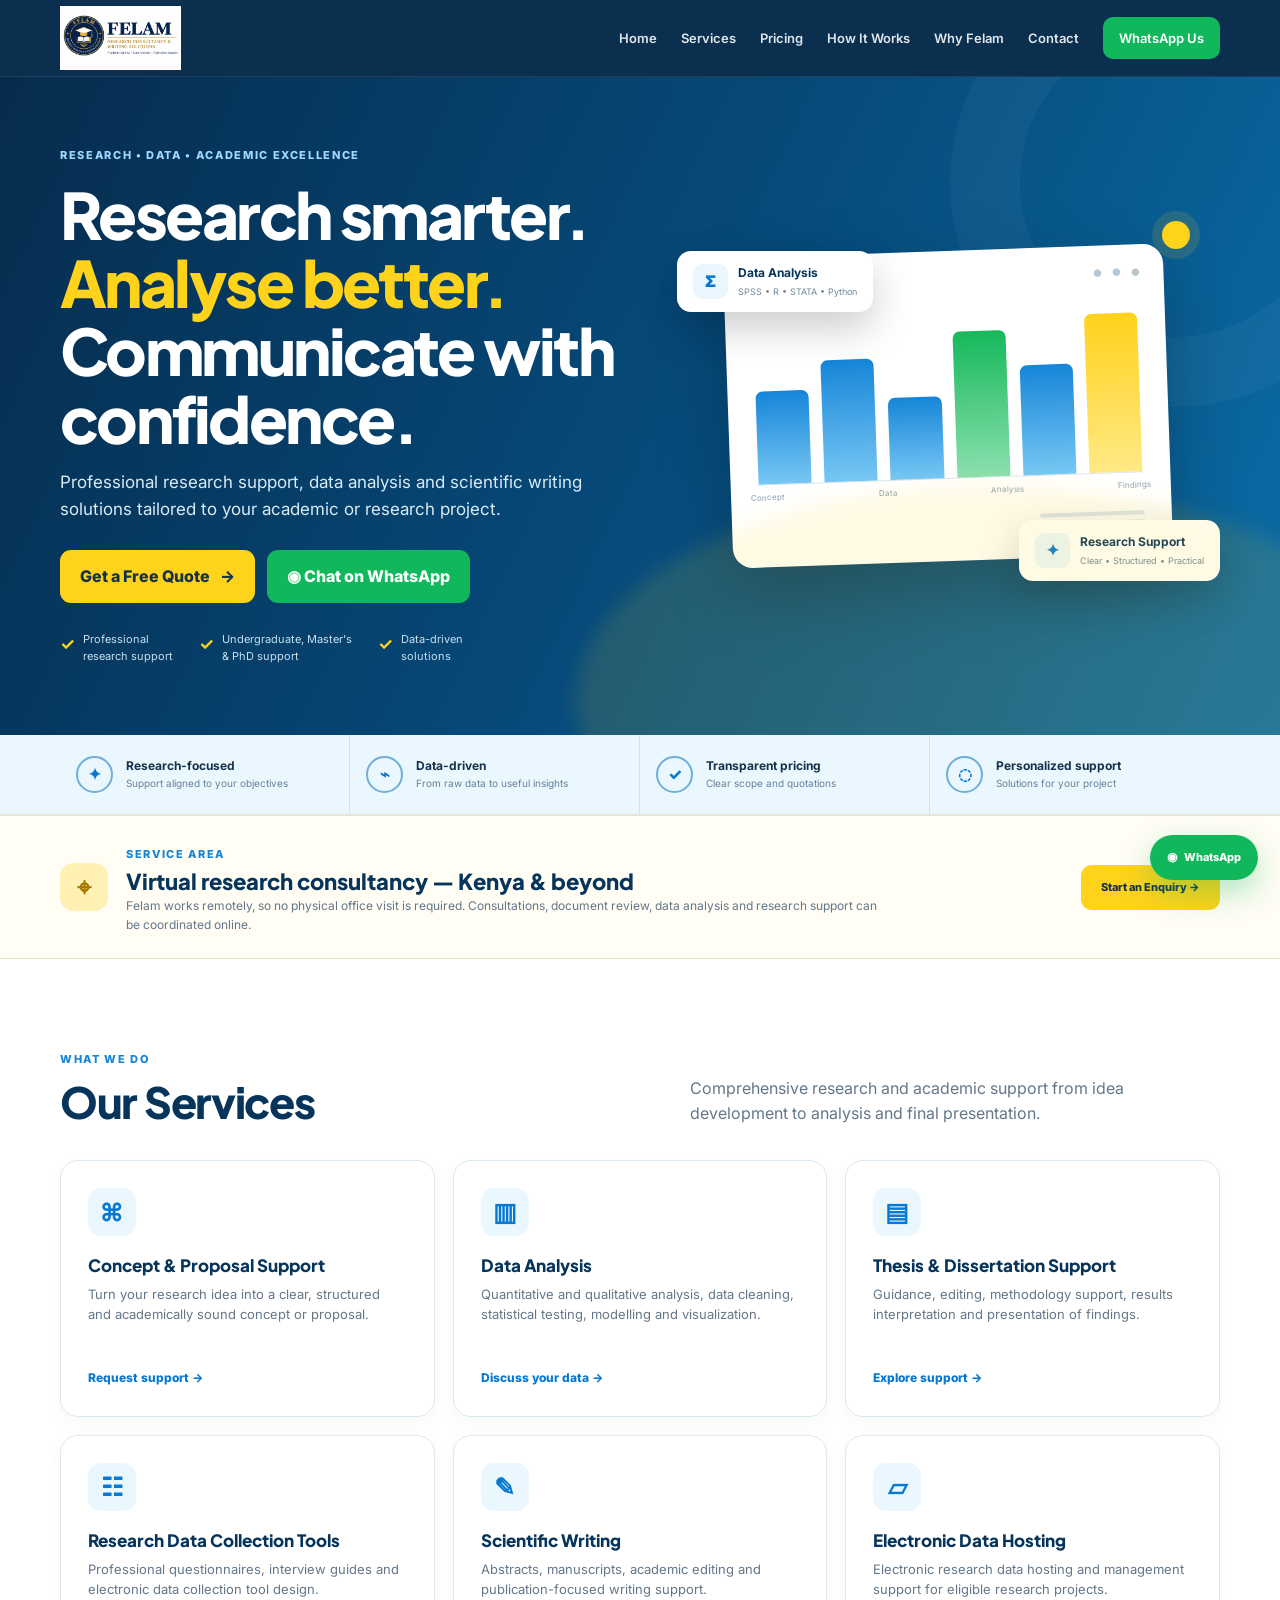
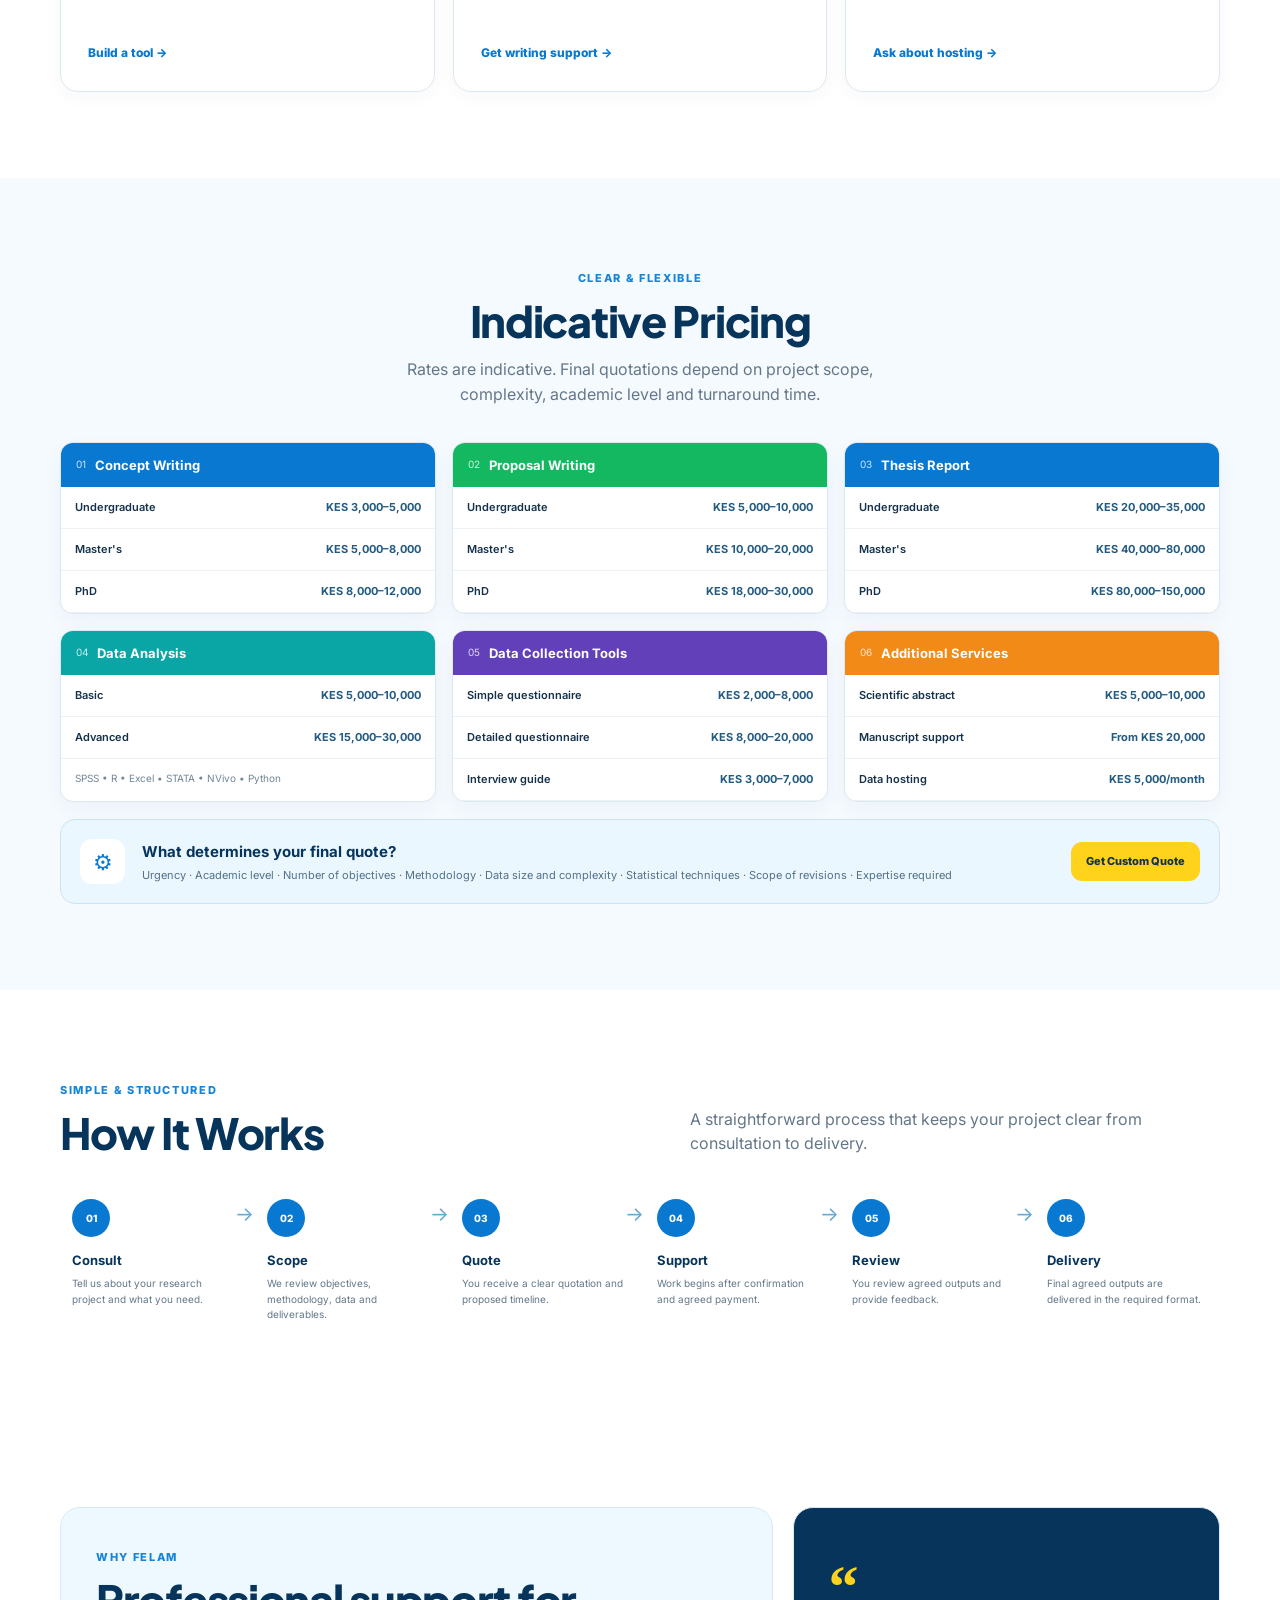
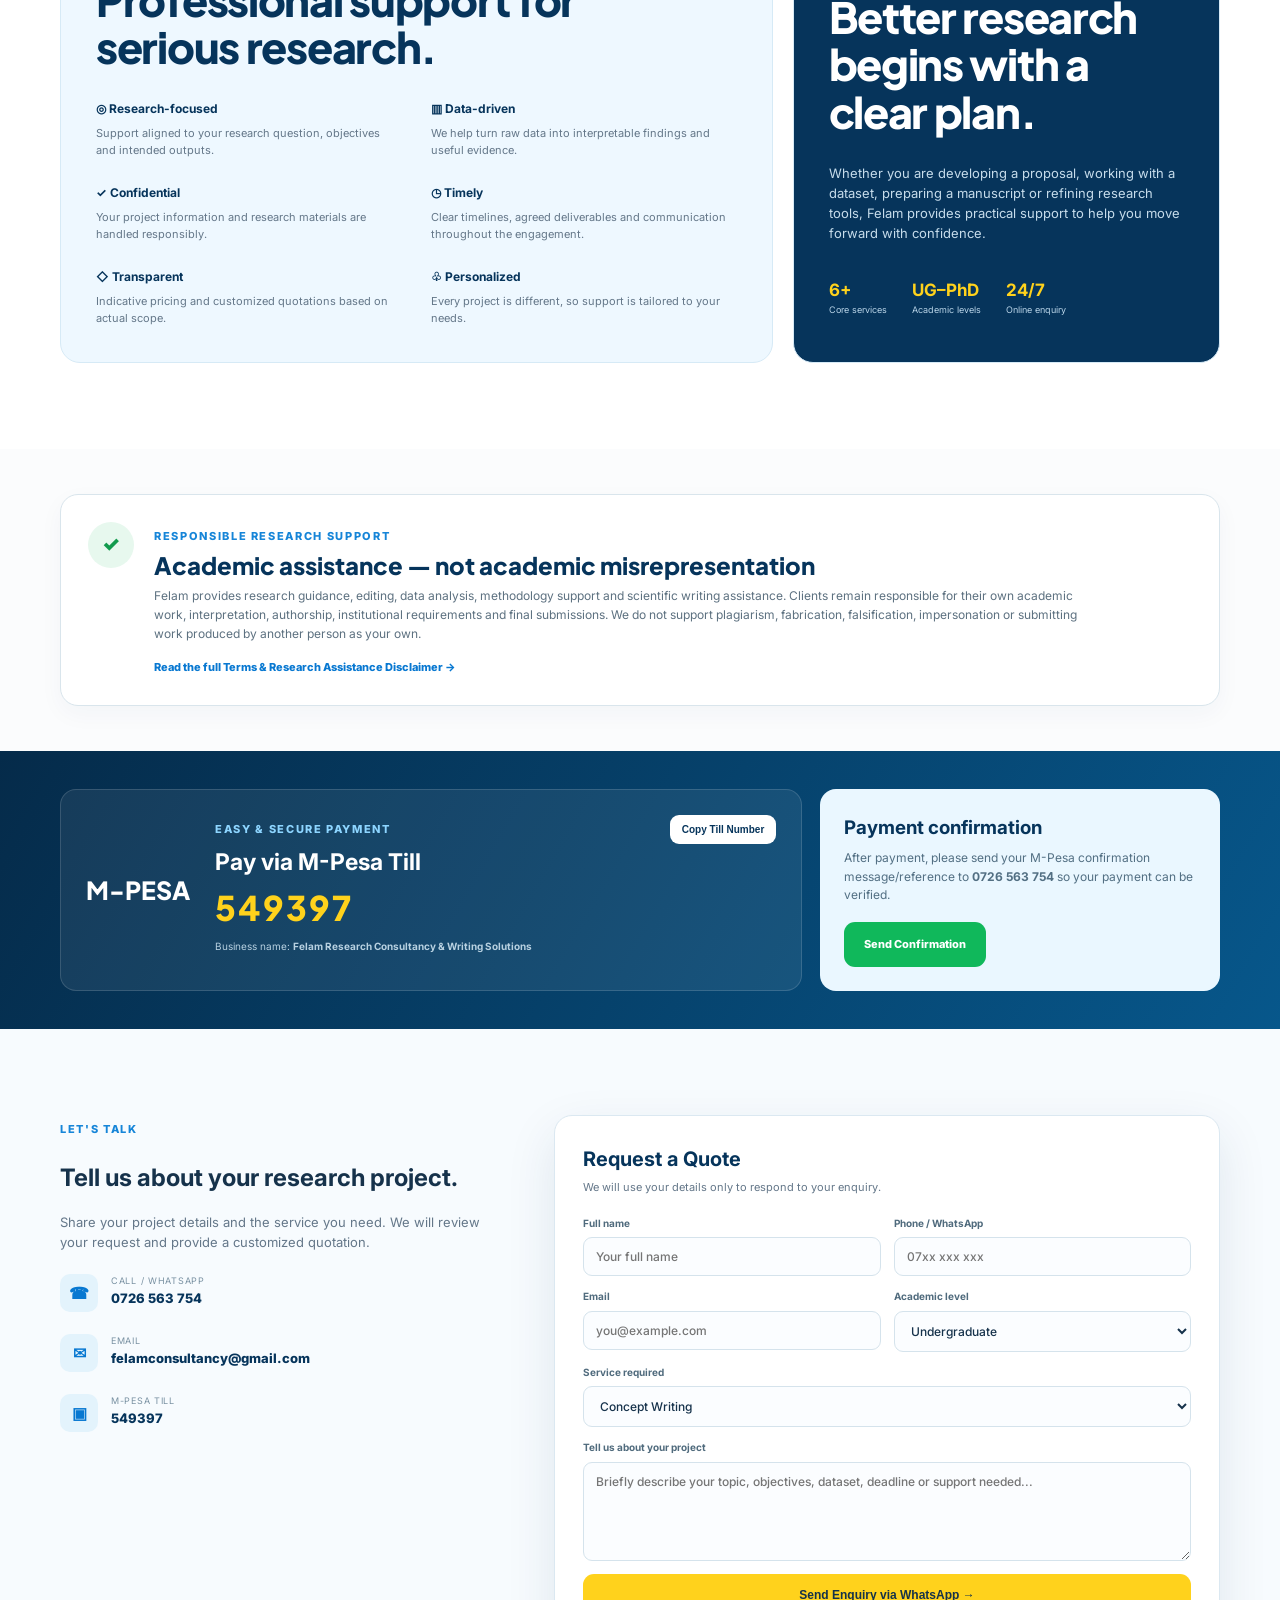
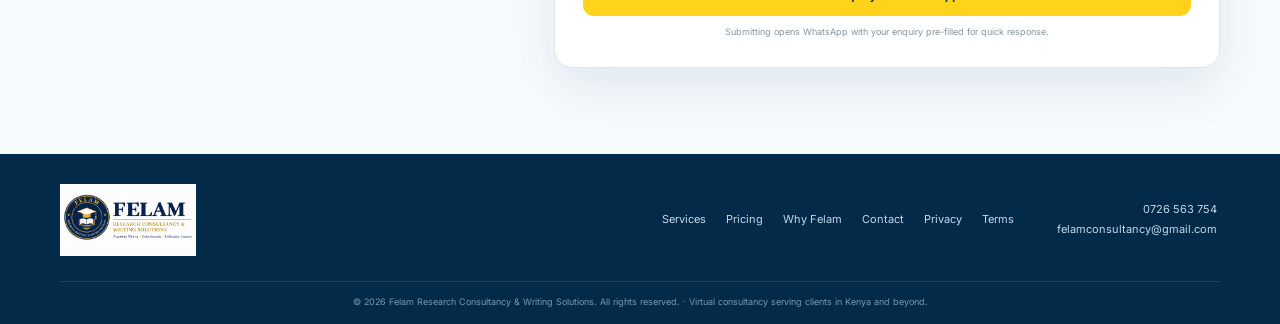
==== index.html @ 4f6d5403 "Add files via upload Initial Felam Research Consultancy website" ====
<!DOCTYPE html>
<html lang="en">
<head>
  <meta charset="UTF-8">
  <meta name="viewport" content="width=device-width, initial-scale=1.0">
  <meta name="robots" content="index, follow, max-image-preview:large">
  <meta name="author" content="Felam Research Consultancy & Writing Solutions">
  <meta name="keywords" content="research consultancy Kenya, data analysis Kenya, academic writing support, thesis support, proposal support, scientific writing, research data analysis, SPSS R STATA Python, questionnaire design">
  <meta name="googlebot" content="index, follow">
  <!-- Replace with the verification token from Google Search Console before launch. -->
  <meta name="google-site-verification" content="REPLACE_WITH_GOOGLE_SEARCH_CONSOLE_TOKEN">
  <meta property="og:type" content="website">
  <meta property="og:title" content="Felam Research Consultancy & Writing Solutions">
  <meta property="og:description" content="Research support, data analysis, scientific writing and research tool development. Virtual consultancy serving clients in Kenya and beyond.">
  <meta property="og:image" content="/social-share.jpg">
  <meta property="og:image:alt" content="Felam Research Consultancy & Writing Solutions logo">
  <meta property="og:site_name" content="Felam Research Consultancy & Writing Solutions">
  <meta name="twitter:card" content="summary_large_image">
  <meta name="twitter:title" content="Felam Research Consultancy & Writing Solutions">
  <meta name="twitter:description" content="Research support, data analysis and scientific writing solutions.">
  <meta name="twitter:image" content="/social-share.jpg">
  <!-- Replace YOUR-DOMAIN.example with the final website domain before launch. -->
  <link rel="canonical" href="https://YOUR-DOMAIN.example/">
  <link rel="icon" type="image/png" sizes="32x32" href="/favicon-32.png">
  <link rel="icon" type="image/png" sizes="64x64" href="/favicon-64.png">
  <link rel="apple-touch-icon" sizes="180x180" href="/apple-touch-icon.png">
  <meta name="description" content="Felam Research Consultancy & Writing Solutions — research support, data analysis, scientific writing and academic research services in Kenya.">
  <meta name="theme-color" content="#06345b">
  <title>Felam Research Consultancy | Research • Data • Academic Excellence</title>
  <link rel="preconnect" href="https://fonts.googleapis.com">
  <link rel="preconnect" href="https://fonts.gstatic.com" crossorigin>
  <link href="https://fonts.googleapis.com/css2?family=Inter:wght@400;500;600;700;800&family=Plus+Jakarta+Sans:wght@600;700;800&display=swap" rel="stylesheet">
  <link rel="stylesheet" href="styles.css">
  <script type="application/ld+json">
  {
    "@context": "https://schema.org",
    "@type": "Organization",
    "name": "Felam Research Consultancy & Writing Solutions",
    "description": "Research support, data analysis, scientific writing and research tool development.",
    "url": "https://YOUR-DOMAIN.example/",
    "logo": "https://YOUR-DOMAIN.example/Felam_Logo.png",
    "email": "felamconsultancy@gmail.com",
    "telephone": "+254726563754",
    "sameAs": []
  }
  </script>
</head>
<body>
  <header class="site-header" id="top">
    <div class="container nav-wrap">
      <a class="brand" href="#top" aria-label="Felam Research Consultancy home">
        <img class="brand-logo" src="Felam_Logo.png" alt="Felam Research Consultancy &amp; Writing Solutions" width="220" height="116">
      </a>

      <button class="menu-toggle" aria-label="Open navigation" aria-expanded="false">
        <span></span><span></span><span></span>
      </button>

      <nav class="main-nav" aria-label="Main navigation">
        <a href="#home">Home</a>
        <a href="#services">Services</a>
        <a href="#pricing">Pricing</a>
        <a href="#process">How It Works</a>
        <a href="#about">Why Felam</a>
        <a href="#contact">Contact</a>
        <a class="nav-cta" href="https://wa.me/254726563754?text=Hello%20Felam%2C%20I%27d%20like%20to%20discuss%20a%20research%20project." target="_blank" rel="noopener">WhatsApp Us</a>
      </nav>
    </div>
  </header>

  <main>
    <section class="hero" id="home">
      <div class="hero-glow"></div>
      <div class="container hero-grid">
        <div class="hero-copy">
          <div class="eyebrow">RESEARCH • DATA • ACADEMIC EXCELLENCE</div>
          <h1>Research smarter.<br><span>Analyse better.</span><br>Communicate with confidence.</h1>
          <p>Professional research support, data analysis and scientific writing solutions tailored to your academic or research project.</p>
          <div class="hero-actions">
            <a class="btn btn-primary" href="#contact">Get a Free Quote <span>→</span></a>
            <a class="btn btn-whatsapp" href="https://wa.me/254726563754?text=Hello%20Felam%2C%20I%27d%20like%20a%20free%20research%20consultation." target="_blank" rel="noopener">◉ Chat on WhatsApp</a>
          </div>
          <div class="hero-trust">
            <div><b>✓</b><span>Professional<br>research support</span></div>
            <div><b>✓</b><span>Undergraduate, Master's<br>&amp; PhD support</span></div>
            <div><b>✓</b><span>Data-driven<br>solutions</span></div>
          </div>
        </div>

        <div class="hero-visual" aria-label="Research and data illustration">
          <div class="visual-card main-card">
            <div class="board-top"><span>RESEARCH INSIGHTS</span><i>● ● ●</i></div>
            <div class="chart">
              <div class="bar b1"></div><div class="bar b2"></div><div class="bar b3"></div><div class="bar b4"></div><div class="bar b5"></div><div class="bar b6"></div>
            </div>
            <div class="chart-labels"><span>Concept</span><span>Data</span><span>Analysis</span><span>Findings</span></div>
            <div class="paper-lines"><i></i><i></i><i></i></div>
          </div>
          <div class="floating-card data-card"><span class="mini-icon">Σ</span><div><b>Data Analysis</b><small>SPSS • R • STATA • Python</small></div></div>
          <div class="floating-card thesis-card"><span class="mini-icon">✦</span><div><b>Research Support</b><small>Clear • Structured • Practical</small></div></div>
          <div class="accent-dot"></div>
        </div>
      </div>
    </section>

    <section class="quick-strip">
      <div class="container quick-grid">
        <div><span class="q-icon">✦</span><p><b>Research-focused</b><small>Support aligned to your objectives</small></p></div>
        <div><span class="q-icon">⌁</span><p><b>Data-driven</b><small>From raw data to useful insights</small></p></div>
        <div><span class="q-icon">✓</span><p><b>Transparent pricing</b><small>Clear scope and quotations</small></p></div>
        <div><span class="q-icon">◌</span><p><b>Personalized support</b><small>Solutions for your project</small></p></div>
      </div>
    </section>

    <section class="virtual-strip" aria-label="Service area">
      <div class="container virtual-grid">
        <div class="virtual-icon">⌖</div>
        <div><span class="section-kicker">SERVICE AREA</span><h2>Virtual research consultancy — Kenya &amp; beyond</h2><p>Felam works remotely, so no physical office visit is required. Consultations, document review, data analysis and research support can be coordinated online.</p></div>
        <a class="btn btn-primary" href="#contact">Start an Enquiry →</a>
      </div>
    </section>

    <section class="section" id="services">
      <div class="container">
        <div class="section-heading">
          <div>
            <span class="section-kicker">WHAT WE DO</span>
            <h2>Our Services</h2>
          </div>
          <p>Comprehensive research and academic support from idea development to analysis and final presentation.</p>
        </div>

        <div class="services-grid">
          <article class="service-card"><div class="service-icon">⌘</div><h3>Concept &amp; Proposal Support</h3><p>Turn your research idea into a clear, structured and academically sound concept or proposal.</p><a href="#contact">Request support →</a></article>
          <article class="service-card"><div class="service-icon">▥</div><h3>Data Analysis</h3><p>Quantitative and qualitative analysis, data cleaning, statistical testing, modelling and visualization.</p><a href="#contact">Discuss your data →</a></article>
          <article class="service-card"><div class="service-icon">▤</div><h3>Thesis &amp; Dissertation Support</h3><p>Guidance, editing, methodology support, results interpretation and presentation of findings.</p><a href="#contact">Explore support →</a></article>
          <article class="service-card"><div class="service-icon">☷</div><h3>Research Data Collection Tools</h3><p>Professional questionnaires, interview guides and electronic data collection tool design.</p><a href="#contact">Build a tool →</a></article>
          <article class="service-card"><div class="service-icon">✎</div><h3>Scientific Writing</h3><p>Abstracts, manuscripts, academic editing and publication-focused writing support.</p><a href="#contact">Get writing support →</a></article>
          <article class="service-card"><div class="service-icon">▱</div><h3>Electronic Data Hosting</h3><p>Electronic research data hosting and management support for eligible research projects.</p><a href="#contact">Ask about hosting →</a></article>
        </div>
      </div>
    </section>

    <section class="section pricing-section" id="pricing">
      <div class="container">
        <div class="section-heading centered">
          <div><span class="section-kicker">CLEAR &amp; FLEXIBLE</span><h2>Indicative Pricing</h2></div>
          <p>Rates are indicative. Final quotations depend on project scope, complexity, academic level and turnaround time.</p>
        </div>

        <div class="pricing-grid">
          <div class="price-card"><div class="price-head blue"><span>01</span><h3>Concept Writing</h3></div><div class="price-row"><b>Undergraduate</b><span>KES 3,000–5,000</span></div><div class="price-row"><b>Master's</b><span>KES 5,000–8,000</span></div><div class="price-row"><b>PhD</b><span>KES 8,000–12,000</span></div></div>
          <div class="price-card"><div class="price-head green"><span>02</span><h3>Proposal Writing</h3></div><div class="price-row"><b>Undergraduate</b><span>KES 5,000–10,000</span></div><div class="price-row"><b>Master's</b><span>KES 10,000–20,000</span></div><div class="price-row"><b>PhD</b><span>KES 18,000–30,000</span></div></div>
          <div class="price-card"><div class="price-head blue"><span>03</span><h3>Thesis Report</h3></div><div class="price-row"><b>Undergraduate</b><span>KES 20,000–35,000</span></div><div class="price-row"><b>Master's</b><span>KES 40,000–80,000</span></div><div class="price-row"><b>PhD</b><span>KES 80,000–150,000</span></div></div>
          <div class="price-card"><div class="price-head teal"><span>04</span><h3>Data Analysis</h3></div><div class="price-row"><b>Basic</b><span>KES 5,000–10,000</span></div><div class="price-row"><b>Advanced</b><span>KES 15,000–30,000</span></div><div class="price-note">SPSS • R • Excel • STATA • NVivo • Python</div></div>
          <div class="price-card"><div class="price-head purple"><span>05</span><h3>Data Collection Tools</h3></div><div class="price-row"><b>Simple questionnaire</b><span>KES 2,000–8,000</span></div><div class="price-row"><b>Detailed questionnaire</b><span>KES 8,000–20,000</span></div><div class="price-row"><b>Interview guide</b><span>KES 3,000–7,000</span></div></div>
          <div class="price-card"><div class="price-head orange"><span>06</span><h3>Additional Services</h3></div><div class="price-row"><b>Scientific abstract</b><span>KES 5,000–10,000</span></div><div class="price-row"><b>Manuscript support</b><span>From KES 20,000</span></div><div class="price-row"><b>Data hosting</b><span>KES 5,000/month</span></div></div>
        </div>

        <div class="pricing-factors">
          <div class="factor-icon">⚙</div>
          <div><h3>What determines your final quote?</h3><p>Urgency · Academic level · Number of objectives · Methodology · Data size and complexity · Statistical techniques · Scope of revisions · Expertise required</p></div>
          <a class="btn btn-primary" href="#contact">Get Custom Quote</a>
        </div>
      </div>
    </section>

    <section class="section process-section" id="process">
      <div class="container">
        <div class="section-heading">
          <div><span class="section-kicker">SIMPLE &amp; STRUCTURED</span><h2>How It Works</h2></div>
          <p>A straightforward process that keeps your project clear from consultation to delivery.</p>
        </div>
        <div class="process-grid">
          <div class="step"><span>01</span><h3>Consult</h3><p>Tell us about your research project and what you need.</p></div>
          <div class="step"><span>02</span><h3>Scope</h3><p>We review objectives, methodology, data and deliverables.</p></div>
          <div class="step"><span>03</span><h3>Quote</h3><p>You receive a clear quotation and proposed timeline.</p></div>
          <div class="step"><span>04</span><h3>Support</h3><p>Work begins after confirmation and agreed payment.</p></div>
          <div class="step"><span>05</span><h3>Review</h3><p>You review agreed outputs and provide feedback.</p></div>
          <div class="step"><span>06</span><h3>Delivery</h3><p>Final agreed outputs are delivered in the required format.</p></div>
        </div>
      </div>
    </section>

    <section class="section about-section" id="about">
      <div class="container about-grid">
        <div class="why-box">
          <span class="section-kicker">WHY FELAM</span>
          <h2>Professional support for serious research.</h2>
          <div class="why-list">
            <div><b>◎ Research-focused</b><p>Support aligned to your research question, objectives and intended outputs.</p></div>
            <div><b>▥ Data-driven</b><p>We help turn raw data into interpretable findings and useful evidence.</p></div>
            <div><b>✓ Confidential</b><p>Your project information and research materials are handled responsibly.</p></div>
            <div><b>◷ Timely</b><p>Clear timelines, agreed deliverables and communication throughout the engagement.</p></div>
            <div><b>◇ Transparent</b><p>Indicative pricing and customized quotations based on actual scope.</p></div>
            <div><b>♧ Personalized</b><p>Every project is different, so support is tailored to your needs.</p></div>
          </div>
        </div>
        <div class="quote-box">
          <span class="quote-mark">“</span>
          <h2>Better research begins with a clear plan.</h2>
          <p>Whether you are developing a proposal, working with a dataset, preparing a manuscript or refining research tools, Felam provides practical support to help you move forward with confidence.</p>
          <div class="mini-stats"><div><strong>6+</strong><small>Core services</small></div><div><strong>UG–PhD</strong><small>Academic levels</small></div><div><strong>24/7</strong><small>Online enquiry</small></div></div>
        </div>
      </div>
    </section>

    <section class="section integrity-section" id="responsible-research">
      <div class="container integrity-box">
        <div class="integrity-icon">✓</div>
        <div>
          <span class="section-kicker">RESPONSIBLE RESEARCH SUPPORT</span>
          <h2>Academic assistance — not academic misrepresentation</h2>
          <p>Felam provides research guidance, editing, data analysis, methodology support and scientific writing assistance. Clients remain responsible for their own academic work, interpretation, authorship, institutional requirements and final submissions. We do not support plagiarism, fabrication, falsification, impersonation or submitting work produced by another person as your own.</p>
          <a href="terms.html">Read the full Terms &amp; Research Assistance Disclaimer →</a>
        </div>
      </div>
    </section>

    <section class="payment-section">
      <div class="container payment-grid">
        <div class="payment-main">
          <div class="mpesa-logo">M-PESA</div>
          <div><span class="section-kicker light">EASY &amp; SECURE PAYMENT</span><h2>Pay via M-Pesa Till</h2><div class="till-number" id="tillNumber">549397</div><p>Business name: <b>Felam Research Consultancy &amp; Writing Solutions</b></p></div>
          <button class="copy-btn" id="copyTill" type="button">Copy Till Number</button>
        </div>
        <div class="payment-note"><h3>Payment confirmation</h3><p>After payment, please send your M-Pesa confirmation message/reference to <b>0726 563 754</b> so your payment can be verified.</p><a class="btn btn-whatsapp" href="https://wa.me/254726563754?text=Hello%20Felam%2C%20I%20have%20made%20an%20M-Pesa%20payment.">Send Confirmation</a></div>
      </div>
    </section>

    <section class="section contact-section" id="contact">
      <div class="container contact-grid">
        <div class="contact-copy">
          <span class="section-kicker">LET'S TALK</span>
          <h2>Tell us about your research project.</h2>
          <p>Share your project details and the service you need. We will review your request and provide a customized quotation.</p>
          <div class="contact-detail"><span>☎</span><div><small>Call / WhatsApp</small><a href="tel:+254726563754">0726 563 754</a></div></div>
          <div class="contact-detail"><span>✉</span><div><small>Email</small><a href="mailto:felamconsultancy@gmail.com">felamconsultancy@gmail.com</a></div></div>
          <div class="contact-detail"><span>▣</span><div><small>M-Pesa Till</small><b>549397</b></div></div>
        </div>

        <form class="enquiry-form" id="enquiryForm">
          <h3>Request a Quote</h3>
          <p>We will use your details only to respond to your enquiry.</p>
          <div class="form-row"><label>Full name<input name="name" required placeholder="Your full name"></label><label>Phone / WhatsApp<input name="phone" required placeholder="07xx xxx xxx"></label></div>
          <div class="form-row"><label>Email<input type="email" name="email" placeholder="you@example.com"></label><label>Academic level<select name="level"><option>Undergraduate</option><option>Master's</option><option>PhD</option><option>Researcher / Professional</option></select></label></div>
          <label>Service required<select name="service"><option>Concept Writing</option><option>Proposal Support</option><option>Thesis / Dissertation Support</option><option>Data Analysis</option><option>Data Collection Tool</option><option>Scientific Abstract</option><option>Manuscript Support</option><option>Electronic Data Hosting</option><option>Other</option></select></label>
          <label>Tell us about your project<textarea name="message" required rows="5" placeholder="Briefly describe your topic, objectives, dataset, deadline or support needed..."></textarea></label>
          <button class="btn btn-primary full" type="submit">Send Enquiry via WhatsApp →</button>
          <small class="form-note">Submitting opens WhatsApp with your enquiry pre-filled for quick response.</small>
        </form>
      </div>
    </section>
  </main>

  <footer class="footer">
    <div class="container footer-grid">
      <div class="brand footer-brand"><img class="footer-logo" src="Felam_Logo.png" alt="Felam Research Consultancy &amp; Writing Solutions" width="220" height="116"></div>
      <div class="footer-links"><a href="#services">Services</a><a href="#pricing">Pricing</a><a href="#about">Why Felam</a><a href="#contact">Contact</a><a href="privacy.html">Privacy</a><a href="terms.html">Terms</a></div>
      <div class="footer-contact"><a href="tel:+254726563754">0726 563 754</a><a href="mailto:felamconsultancy@gmail.com">felamconsultancy@gmail.com</a></div>
    </div>
    <div class="container copyright">© <span id="year"></span> Felam Research Consultancy &amp; Writing Solutions. All rights reserved. · Virtual consultancy serving clients in Kenya and beyond.</div>
  </footer>

  <a class="floating-whatsapp" href="https://wa.me/254726563754?text=Hello%20Felam%2C%20I%27d%20like%20to%20make%20an%20enquiry." target="_blank" rel="noopener" aria-label="Chat with Felam on WhatsApp">◉<span>WhatsApp</span></a>
  <script src="script.js"></script>
  <script src="analytics.js"></script>
</body>
</html>
---- styles.css ----
:root{
  --navy:#06345b;--navy2:#082b4a;--blue:#0878d1;--sky:#eaf7ff;--yellow:#ffd21c;--green:#10b85b;
  --teal:#0aa6a6;--purple:#6240b9;--orange:#f28a18;--text:#16324b;--muted:#647789;--line:#dbe8f1;--white:#fff;
  --shadow:0 18px 50px rgba(6,52,91,.10);--radius:18px
}
*{box-sizing:border-box}html{scroll-behavior:smooth}body{margin:0;font-family:Inter,Arial,sans-serif;color:var(--text);background:#fff;line-height:1.55}a{text-decoration:none;color:inherit}.container{width:min(1160px,92%);margin:auto}
.site-header{position:sticky;top:0;z-index:100;background:rgba(4,42,74,.97);backdrop-filter:blur(12px);color:#fff;border-bottom:1px solid rgba(255,255,255,.08)}
.nav-wrap{min-height:76px;display:flex;align-items:center;justify-content:space-between;gap:25px}.brand{display:flex;align-items:center;gap:10px}.brand-mark{width:42px;height:42px;display:grid;place-items:center;color:var(--yellow)}.brand-mark svg{width:100%;height:100%}.brand strong{font:800 20px "Plus Jakarta Sans",sans-serif;letter-spacing:.04em;display:block}.brand small{display:block;font-size:9px;color:#b9d4e8;letter-spacing:.05em;text-transform:uppercase}.main-nav{display:flex;align-items:center;gap:24px;font-size:13px;font-weight:600}.main-nav>a:not(.nav-cta){opacity:.88}.main-nav>a:not(.nav-cta):hover{color:var(--yellow)}.nav-cta{background:var(--green);padding:11px 16px;border-radius:10px}.menu-toggle{display:none;background:none;border:0;color:#fff;width:44px;height:44px}.menu-toggle span{display:block;width:24px;height:2px;background:#fff;margin:5px auto}
.hero{position:relative;overflow:hidden;background:linear-gradient(115deg,#062c4d 0%,#064c7d 55%,#0b6da7 100%);color:#fff}.hero:after{content:"";position:absolute;inset:auto -10% -180px 45%;height:430px;background:rgba(255,210,28,.12);border-radius:50%;filter:blur(10px)}.hero-glow{position:absolute;right:-120px;top:-120px;width:450px;height:450px;border:70px solid rgba(255,255,255,.035);border-radius:50%}
.hero-grid{min-height:610px;display:grid;grid-template-columns:1.03fr .97fr;align-items:center;gap:40px;padding:70px 0}.eyebrow,.section-kicker{font-size:11px;font-weight:800;letter-spacing:.15em;color:#1685d8}.hero .eyebrow{color:#9ed9ff}.hero h1{font:800 clamp(38px,5vw,65px)/1.06 "Plus Jakarta Sans",sans-serif;letter-spacing:-.04em;margin:17px 0}.hero h1 span{color:var(--yellow)}.hero-copy>p{max-width:600px;font-size:17px;color:#d9ebf7}.hero-actions{display:flex;gap:12px;flex-wrap:wrap;margin:28px 0}.btn{display:inline-flex;align-items:center;justify-content:center;gap:10px;border:0;cursor:pointer;font-weight:800;padding:14px 20px;border-radius:11px;transition:.2s transform,.2s box-shadow}.btn:hover{transform:translateY(-2px);box-shadow:0 12px 25px rgba(0,0,0,.12)}.btn-primary{background:var(--yellow);color:#15324a}.btn-whatsapp{background:var(--green);color:#fff}.hero-trust{display:flex;gap:26px;margin-top:28px;flex-wrap:wrap}.hero-trust div{display:flex;gap:8px;align-items:flex-start;font-size:11px;color:#c8e0ef}.hero-trust b{color:var(--yellow);font-size:17px}
.hero-visual{min-height:440px;position:relative;display:grid;place-items:center}.visual-card{background:#fff;color:var(--navy);border-radius:20px;box-shadow:0 30px 70px rgba(0,0,0,.25)}.main-card{width:min(440px,85%);height:310px;padding:20px;position:relative;transform:rotate(-2deg)}.board-top{display:flex;justify-content:space-between;font-size:10px;font-weight:800;color:#6c879b}.board-top i{font-style:normal;color:#b5c7d3;letter-spacing:4px}.chart{height:170px;margin:22px 8px 6px;display:flex;align-items:end;gap:13px;border-bottom:1px solid #d9e5ed}.bar{flex:1;border-radius:7px 7px 0 0;background:linear-gradient(#1685d8,#77c7f4);height:55%}.b2{height:72%}.b3{height:48%}.b4{height:86%;background:linear-gradient(#16b85b,#8be0af)}.b5{height:65%}.b6{height:94%;background:linear-gradient(#ffd21c,#ffe985)}.chart-labels{display:flex;justify-content:space-between;font-size:8px;color:#8aa0af}.paper-lines{position:absolute;right:22px;bottom:17px;width:115px}.paper-lines i{display:block;height:4px;background:#dbe8f1;margin:5px;border-radius:4px}.floating-card{position:absolute;background:#fff;color:var(--navy);padding:13px 16px;border-radius:14px;box-shadow:0 16px 40px rgba(0,0,0,.2);display:flex;gap:10px;align-items:center}.floating-card b,.floating-card small{display:block}.floating-card b{font-size:12px}.floating-card small{font-size:9px;color:#6c879b;margin-top:2px}.mini-icon{width:35px;height:35px;display:grid;place-items:center;background:#eaf7ff;border-radius:9px;font-weight:900;color:var(--blue)}.data-card{top:65px;left:0}.thesis-card{right:0;bottom:45px}.accent-dot{position:absolute;width:28px;height:28px;border-radius:50%;background:var(--yellow);right:30px;top:35px;box-shadow:0 0 0 10px rgba(255,210,28,.12)}
.quick-strip{background:#eaf7ff;border-bottom:1px solid #d5e9f6}.quick-grid{display:grid;grid-template-columns:repeat(4,1fr)}.quick-grid>div{display:flex;gap:13px;align-items:center;padding:21px 16px;border-right:1px solid #cfe3ef}.quick-grid>div:last-child{border:0}.q-icon{width:37px;height:37px;display:grid;place-items:center;border:2px solid #70afd6;border-radius:50%;color:var(--blue);font-weight:800}.quick-grid p{margin:0}.quick-grid b,.quick-grid small{display:block}.quick-grid b{font-size:12px}.quick-grid small{font-size:10px;color:#678096}
.section{padding:86px 0}.section-heading{display:flex;align-items:end;justify-content:space-between;gap:40px;margin-bottom:35px}.section-heading h2,.about-section h2{font:800 clamp(30px,4vw,43px)/1.1 "Plus Jakarta Sans",sans-serif;color:var(--navy);margin:8px 0 0;letter-spacing:-.03em}.section-heading>p{max-width:530px;color:var(--muted);margin:0}.centered{display:block;text-align:center}.centered>p{margin:13px auto 0}.services-grid{display:grid;grid-template-columns:repeat(3,1fr);gap:18px}.service-card{padding:27px;border:1px solid var(--line);border-radius:var(--radius);background:#fff;box-shadow:0 5px 18px rgba(6,52,91,.035);transition:.2s}.service-card:hover{transform:translateY(-5px);box-shadow:var(--shadow);border-color:#b9d9eb}.service-icon{width:48px;height:48px;border-radius:13px;background:#eaf7ff;color:var(--blue);display:grid;place-items:center;font-size:25px;font-weight:800}.service-card h3{font:800 17px "Plus Jakarta Sans",sans-serif;color:var(--navy);margin:18px 0 8px}.service-card p{font-size:13px;color:var(--muted);min-height:65px;margin:0 0 15px}.service-card a{font-size:12px;font-weight:800;color:var(--blue)}
.pricing-section{background:#f5faff}.pricing-grid{display:grid;grid-template-columns:repeat(3,1fr);gap:16px}.price-card{background:#fff;border:1px solid var(--line);border-radius:13px;overflow:hidden;box-shadow:0 7px 20px rgba(6,52,91,.04)}.price-head{color:#fff;padding:12px 15px;display:flex;align-items:center;gap:9px}.price-head span{font-size:10px;opacity:.8}.price-head h3{font-size:13px;margin:0}.price-head.blue{background:var(--blue)}.price-head.green{background:#13b861}.price-head.teal{background:var(--teal)}.price-head.purple{background:var(--purple)}.price-head.orange{background:var(--orange)}.price-row{display:flex;justify-content:space-between;gap:10px;padding:12px 14px;border-bottom:1px solid #edf2f5;font-size:11px}.price-row b{font-weight:600}.price-row span{color:#235b82;font-weight:700;text-align:right}.price-note{font-size:10px;color:#718596;padding:12px 14px}.pricing-factors{margin-top:17px;border:1px solid #cde3f1;background:#eaf7ff;border-radius:15px;padding:19px;display:flex;align-items:center;gap:17px}.factor-icon{width:45px;height:45px;display:grid;place-items:center;border-radius:12px;background:#fff;color:var(--blue);font-size:22px}.pricing-factors h3{margin:0;color:var(--navy);font-size:15px}.pricing-factors p{margin:4px 0 0;color:#557085;font-size:11px}.pricing-factors .btn{margin-left:auto;white-space:nowrap;padding:11px 15px;font-size:11px}
.process-grid{display:grid;grid-template-columns:repeat(6,1fr);gap:10px}.step{position:relative;padding:8px 12px 12px}.step:not(:last-child):after{content:"→";position:absolute;right:-9px;top:8px;color:#65a8d3;font-size:20px}.step>span{width:38px;height:38px;border-radius:50%;background:var(--blue);color:#fff;display:grid;place-items:center;font-weight:800;font-size:10px}.step h3{font-size:13px;margin:13px 0 6px;color:var(--navy)}.step p{font-size:10px;color:var(--muted);margin:0}
.about-section{background:#fff}.about-grid{display:grid;grid-template-columns:1.25fr .75fr;gap:20px}.why-box,.quote-box{border-radius:20px;padding:35px;background:#eef8ff;border:1px solid #d6eaf6}.why-box h2{max-width:500px;margin-bottom:25px}.why-list{display:grid;grid-template-columns:1fr 1fr;gap:20px 30px}.why-list b{font-size:12px;color:var(--navy)}.why-list p{font-size:11px;color:var(--muted);margin:5px 0 0}.quote-box{background:var(--navy);color:#fff;display:flex;flex-direction:column;justify-content:center}.quote-box h2{color:#fff;margin:0 0 15px}.quote-box p{font-size:13px;color:#c6dceb}.quote-mark{font:800 60px Georgia;color:var(--yellow);height:40px}.mini-stats{display:flex;gap:25px;margin-top:20px}.mini-stats strong,.mini-stats small{display:block}.mini-stats strong{font-size:17px;color:var(--yellow)}.mini-stats small{font-size:9px;color:#b9d4e8}
.payment-section{background:linear-gradient(120deg,#052b4a,#07578b);color:#fff;padding:38px 0}.payment-grid{display:grid;grid-template-columns:1.3fr .7fr;gap:18px;align-items:stretch}.payment-main{display:flex;align-items:center;gap:25px;padding:25px;background:rgba(255,255,255,.07);border:1px solid rgba(255,255,255,.14);border-radius:16px}.mpesa-logo{font:900 25px "Plus Jakarta Sans",sans-serif;color:#fff}.payment-main h2{margin:5px 0;font-size:23px}.section-kicker.light{color:#8dd5ff}.till-number{font:900 34px "Plus Jakarta Sans",sans-serif;color:var(--yellow);letter-spacing:.06em}.payment-main p{font-size:10px;color:#b8d1e1}.copy-btn{margin-left:auto;align-self:flex-start;background:#fff;color:var(--navy);border:0;border-radius:9px;padding:9px 12px;font-weight:800;font-size:10px;cursor:pointer}.payment-note{padding:24px;background:#eaf7ff;color:var(--navy);border-radius:16px}.payment-note h3{margin:0 0 7px}.payment-note p{font-size:12px;color:#526f83;margin:0 0 17px}.payment-note .btn{font-size:11px}
.contact-section{background:#f7fbfe}.contact-grid{display:grid;grid-template-columns:.8fr 1.2fr;gap:50px;align-items:start}.contact-copy h2{margin-bottom:15px}.contact-copy>p{color:var(--muted);font-size:13px;max-width:470px}.contact-detail{display:flex;gap:13px;margin:22px 0}.contact-detail>span{width:38px;height:38px;display:grid;place-items:center;background:#e3f3fc;border-radius:10px;color:var(--blue);font-weight:800}.contact-detail small,.contact-detail a,.contact-detail b{display:block}.contact-detail small{font-size:9px;color:#7890a1;text-transform:uppercase;letter-spacing:.08em}.contact-detail a,.contact-detail b{font-size:13px;color:var(--navy);font-weight:800}.enquiry-form{background:#fff;border:1px solid var(--line);padding:28px;border-radius:18px;box-shadow:var(--shadow)}.enquiry-form h3{font-size:20px;margin:0;color:var(--navy)}.enquiry-form>p{font-size:11px;color:var(--muted);margin:4px 0 20px}.form-row{display:grid;grid-template-columns:1fr 1fr;gap:13px}.enquiry-form label{display:block;font-size:10px;font-weight:700;color:#506b7d;margin-bottom:13px}.enquiry-form input,.enquiry-form select,.enquiry-form textarea{display:block;width:100%;margin-top:6px;border:1px solid #d5e3ec;border-radius:9px;padding:11px 12px;font:500 12px Inter;color:var(--text);outline:none;background:#fbfdff}.enquiry-form input:focus,.enquiry-form select:focus,.enquiry-form textarea:focus{border-color:#55a9dc;box-shadow:0 0 0 3px #e5f4fc}.enquiry-form textarea{resize:vertical}.full{width:100%;font-size:12px}.form-note{display:block;text-align:center;color:#8195a3;font-size:9px;margin-top:9px}
.footer{background:#042a4a;color:#c2d8e8;padding:30px 0 15px}.footer-grid{display:grid;grid-template-columns:1fr auto auto;gap:40px;align-items:center}.footer-brand small{color:#8eafc3}.footer-links{display:flex;gap:20px;font-size:11px}.footer-links a:hover,.footer-contact a:hover{color:#fff}.footer-contact{text-align:right;font-size:11px}.footer-contact a{display:block;margin:3px}.copyright{border-top:1px solid rgba(255,255,255,.1);margin-top:25px;padding-top:13px;text-align:center;font-size:9px;color:#7898ad}
.floating-whatsapp{position:fixed;right:22px;bottom:20px;z-index:90;background:var(--green);color:#fff;border-radius:999px;padding:13px 17px;box-shadow:0 12px 30px rgba(16,184,91,.32);font-weight:800;font-size:12px;display:flex;gap:7px;align-items:center}.floating-whatsapp span{font-size:11px}
@media(max-width:900px){.main-nav{gap:13px}.hero-grid{grid-template-columns:1fr;padding:60px 0}.hero-copy{text-align:center}.hero-copy>p{margin:0 auto}.hero-actions,.hero-trust{justify-content:center}.hero-visual{min-height:390px}.services-grid,.pricing-grid{grid-template-columns:repeat(2,1fr)}.process-grid{grid-template-columns:repeat(3,1fr);gap:20px}.step:not(:last-child):after{display:none}.about-grid,.payment-grid,.contact-grid{grid-template-columns:1fr}.payment-main{flex-wrap:wrap}.payment-note{display:flex;align-items:center;justify-content:space-between;gap:20px}.footer-grid{grid-template-columns:1fr;text-align:center}.footer-links,.footer-contact{justify-content:center;text-align:center}}
@media(max-width:700px){.nav-wrap{min-height:66px}.menu-toggle{display:block}.main-nav{display:none;position:absolute;left:4%;right:4%;top:70px;background:var(--navy2);padding:15px;border-radius:13px;box-shadow:0 20px 40px rgba(0,0,0,.25);flex-direction:column;align-items:stretch}.main-nav.open{display:flex}.main-nav a{padding:10px}.nav-cta{text-align:center}.quick-grid{grid-template-columns:1fr 1fr}.quick-grid>div{border-bottom:1px solid #cfe3ef}.section{padding:62px 0}.section-heading{display:block}.section-heading>p{margin-top:12px}.services-grid,.pricing-grid{grid-template-columns:1fr}.process-grid{grid-template-columns:1fr 1fr}.pricing-factors{align-items:flex-start;flex-wrap:wrap}.pricing-factors .btn{margin-left:0}.about-grid{grid-template-columns:1fr}.why-list{grid-template-columns:1fr}.payment-main{display:grid;grid-template-columns:1fr 1fr}.copy-btn{margin:0}.payment-note{display:block}.form-row{grid-template-columns:1fr}.footer-links{flex-wrap:wrap}.floating-whatsapp{right:14px;bottom:14px}.hero h1{font-size:39px}.hero-visual{min-height:340px}.main-card{height:250px}.chart{height:130px}.data-card{left:-5px;top:40px}.thesis-card{right:-5px;bottom:25px}}
@media(max-width:430px){.hero h1{font-size:34px}.hero-actions .btn{width:100%}.hero-trust{display:grid;grid-template-columns:1fr 1fr;text-align:left}.quick-grid{grid-template-columns:1fr}.quick-grid>div{border-right:0}.payment-main{grid-template-columns:1fr}.till-number{font-size:30px}.process-grid{grid-template-columns:1fr}.floating-whatsapp span{display:none}.floating-whatsapp{width:50px;height:50px;justify-content:center;padding:0;font-size:20px}}

/* Brand logo and responsible research additions */
.brand-logo{display:block;width:190px;height:64px;object-fit:contain;object-position:left center}
.footer-logo{display:block;width:210px;height:72px;object-fit:contain;object-position:left center}
.virtual-strip{background:#fffdf4;border-top:1px solid #f2e5b2;border-bottom:1px solid #f2e5b2;padding:24px 0}
.virtual-grid{display:grid;grid-template-columns:auto 1fr auto;align-items:center;gap:18px}
.virtual-icon{width:48px;height:48px;border-radius:14px;background:#fff0b3;color:#a87600;display:grid;place-items:center;font-size:25px;font-weight:800}
.virtual-grid h2{margin:4px 0 3px;color:var(--navy);font:800 22px/1.15 "Plus Jakarta Sans",sans-serif}
.virtual-grid p{margin:0;color:#647789;font-size:12px;max-width:760px}
.virtual-grid .btn{font-size:11px;white-space:nowrap}
.integrity-section{padding:45px 0;background:#fbfcfd}
.integrity-box{display:grid;grid-template-columns:auto 1fr;gap:20px;align-items:start;border:1px solid #d9e5ec;background:#fff;border-radius:18px;padding:27px;box-shadow:0 8px 24px rgba(6,52,91,.04)}
.integrity-icon{width:46px;height:46px;border-radius:50%;display:grid;place-items:center;background:#e7f8ee;color:#129b4d;font-weight:900;font-size:20px}
.integrity-box h2{margin:5px 0 8px;color:var(--navy);font:800 24px/1.15 "Plus Jakarta Sans",sans-serif}
.integrity-box p{margin:0 0 10px;color:#5d7180;font-size:12px;max-width:930px}
.integrity-box a{font-size:11px;font-weight:800;color:var(--blue)}
.footer-brand{align-items:center}
@media(max-width:900px){.brand-logo{width:165px;height:57px}.footer-logo{width:180px;height:65px}.virtual-grid{grid-template-columns:auto 1fr}.virtual-grid .btn{grid-column:2;justify-self:start}}
@media(max-width:700px){.brand-logo{width:145px;height:52px}.footer-logo{width:170px;height:60px}.virtual-grid{grid-template-columns:1fr}.virtual-grid .btn{grid-column:auto}.integrity-box{grid-template-columns:1fr}.integrity-box h2{font-size:21px}}

.legal-page{background:#f7fbfe}.legal-content{max-width:900px;background:#fff;border:1px solid var(--line);border-radius:18px;padding:42px;box-shadow:var(--shadow)}.legal-content h1{font:800 clamp(30px,5vw,46px)/1.1 "Plus Jakarta Sans",sans-serif;color:var(--navy);margin:8px 0 10px}.legal-content h2{font:800 20px "Plus Jakarta Sans",sans-serif;color:var(--navy);margin:30px 0 8px}.legal-content p,.legal-content li{font-size:13px;color:#536d7e}.legal-content li{margin:7px 0}.legal-content a{color:var(--blue);font-weight:700}.legal-content code{background:#eef5f9;padding:2px 5px;border-radius:4px}
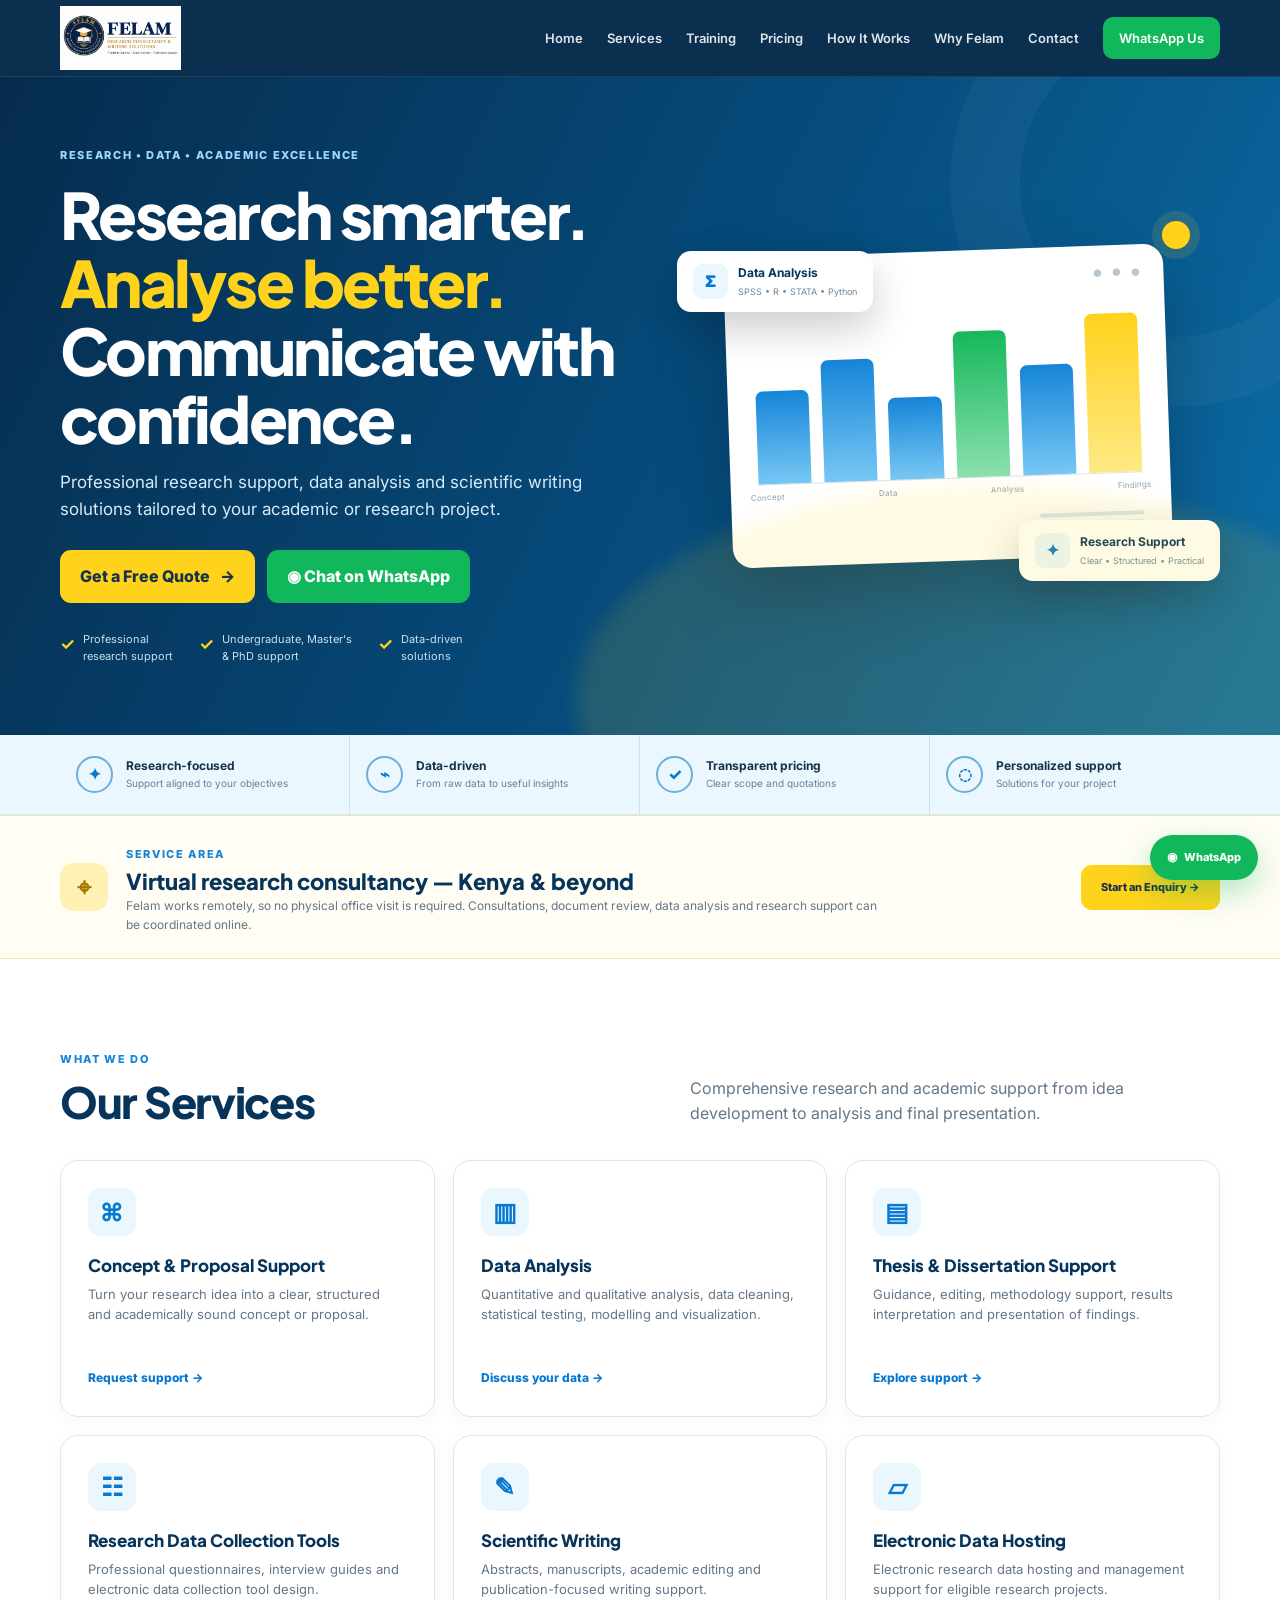
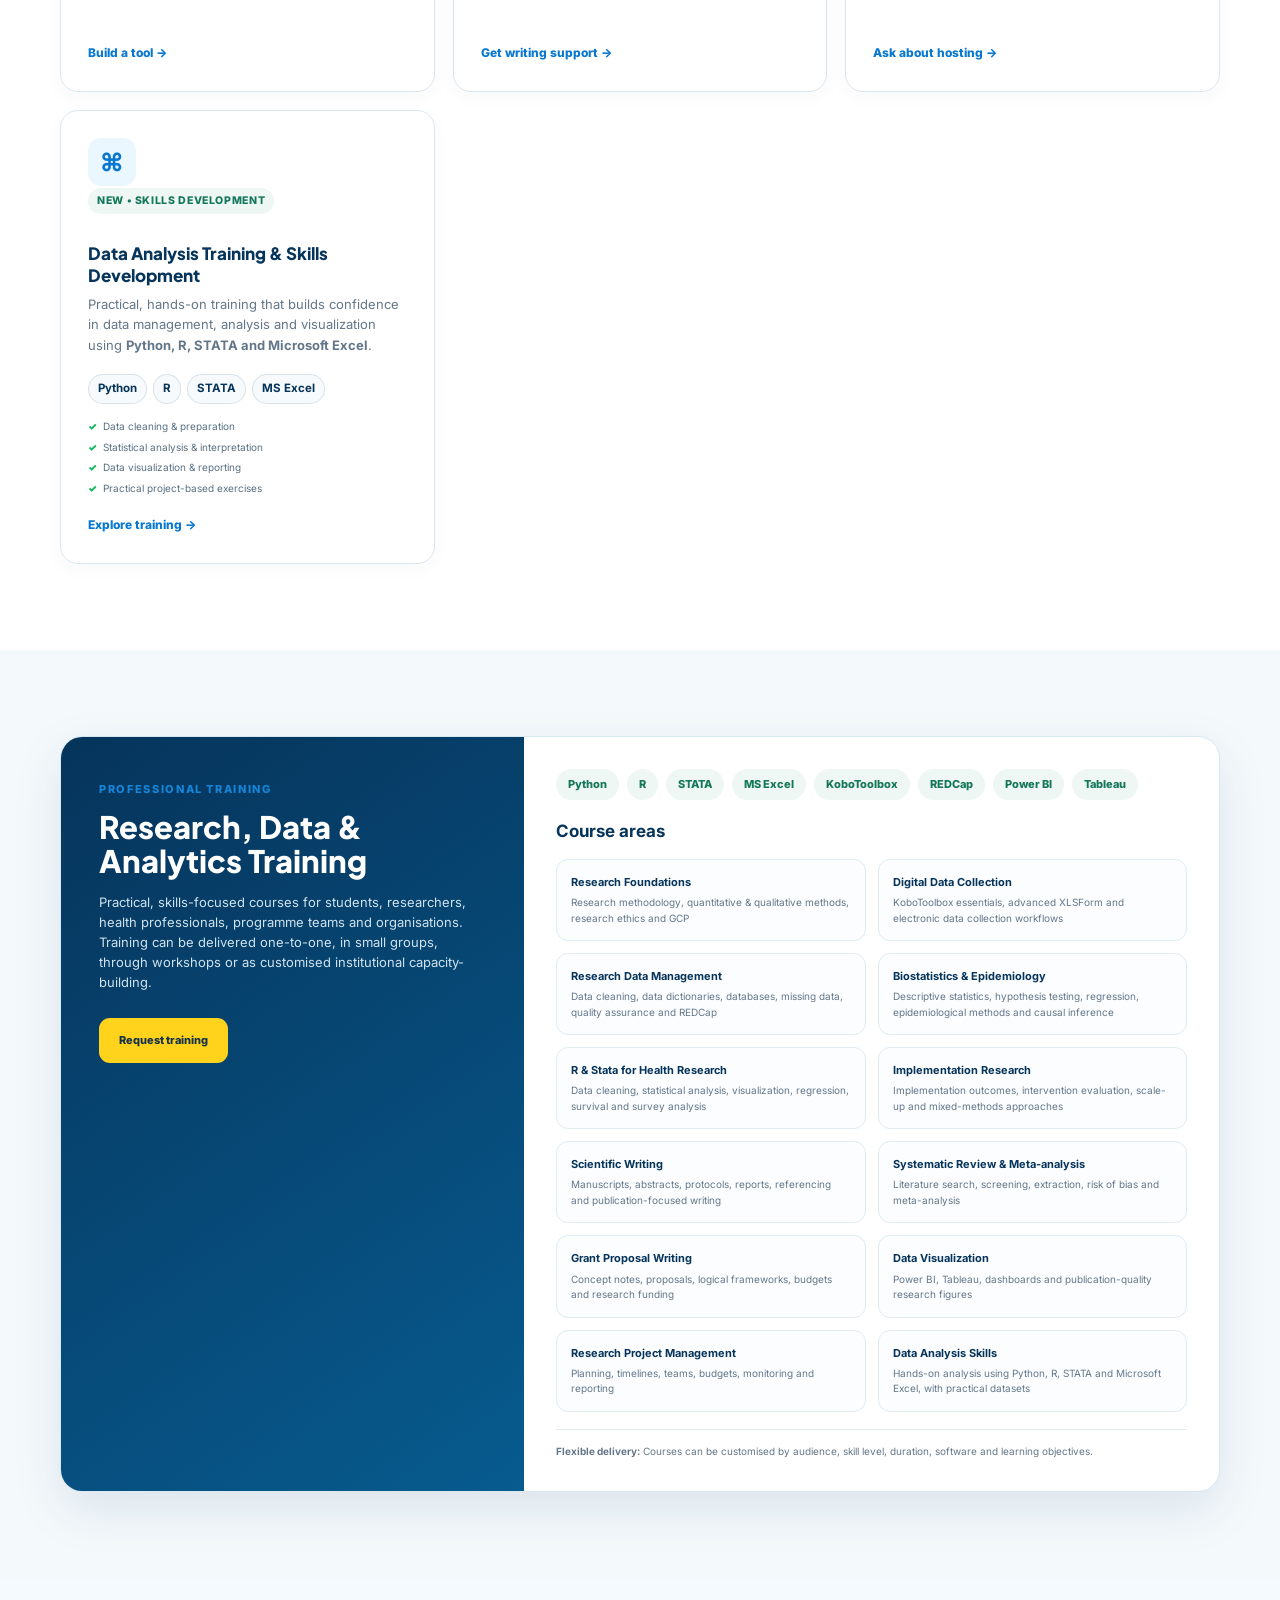
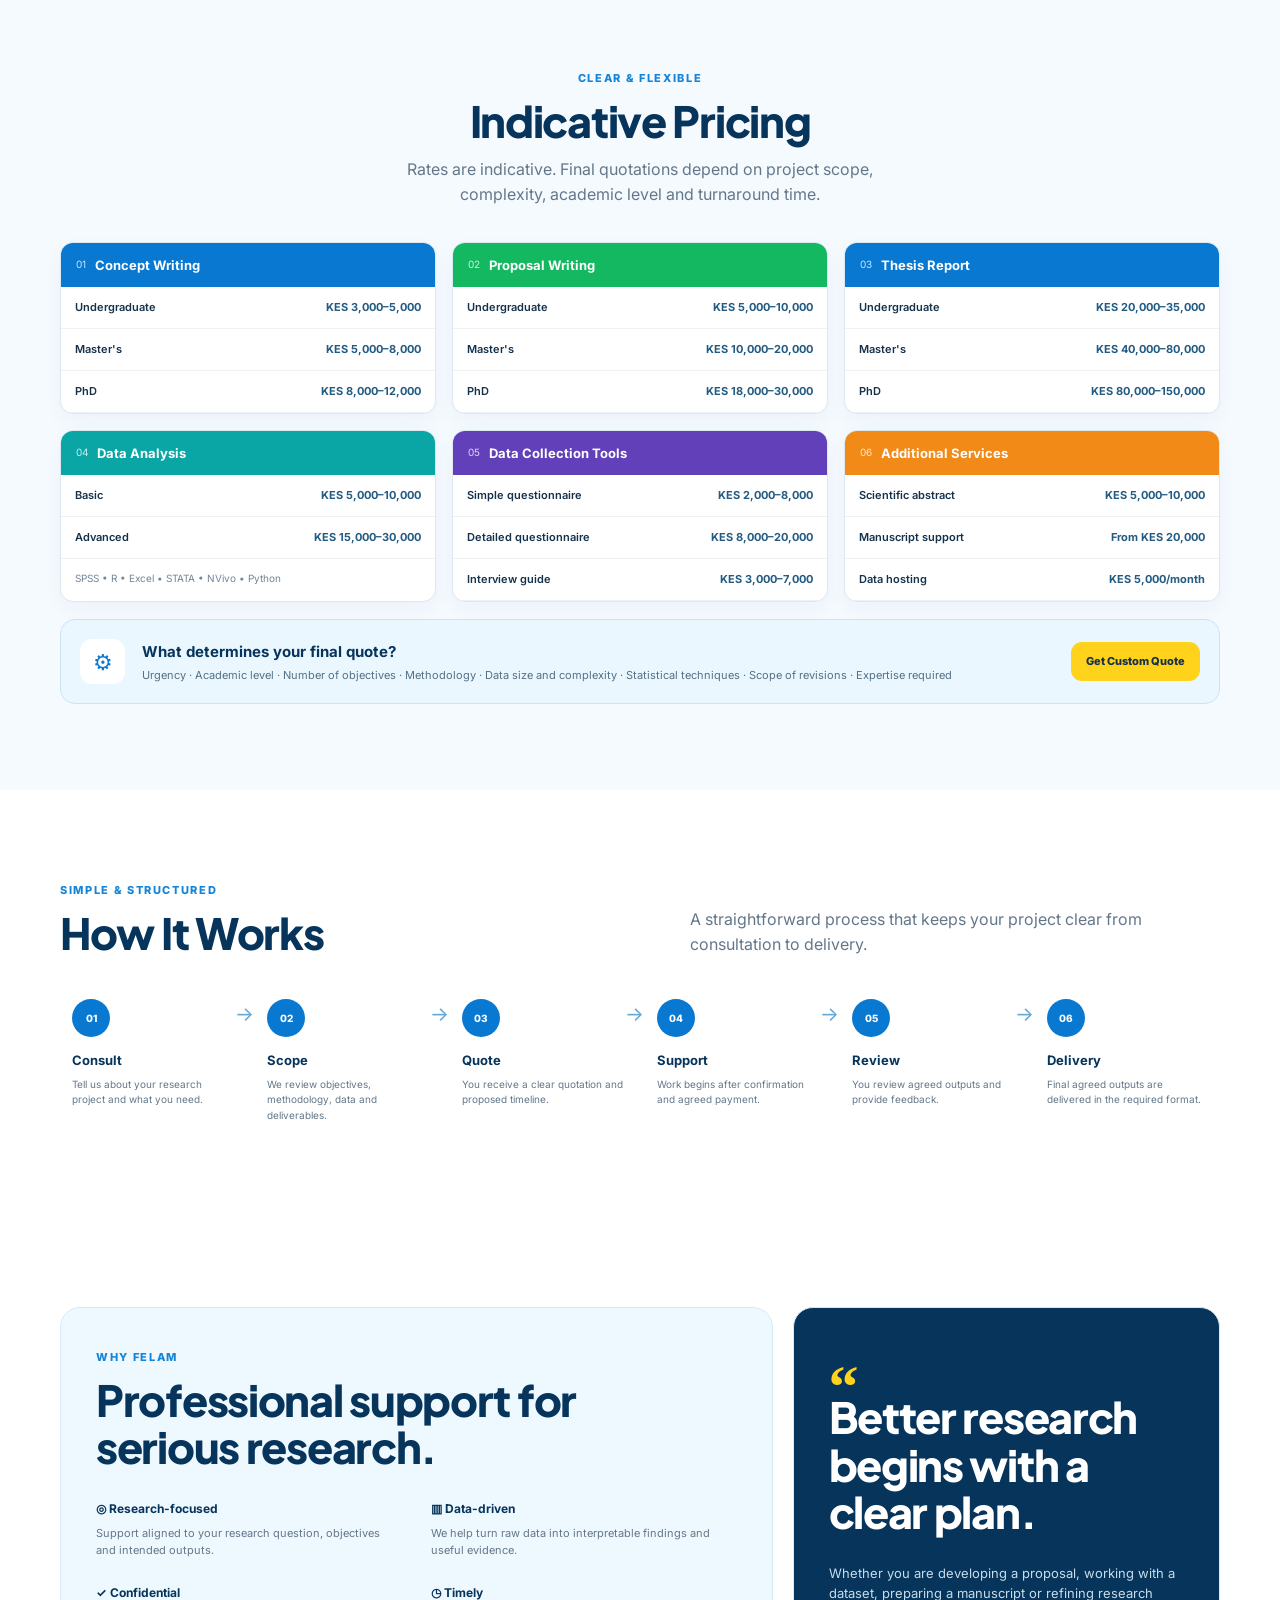
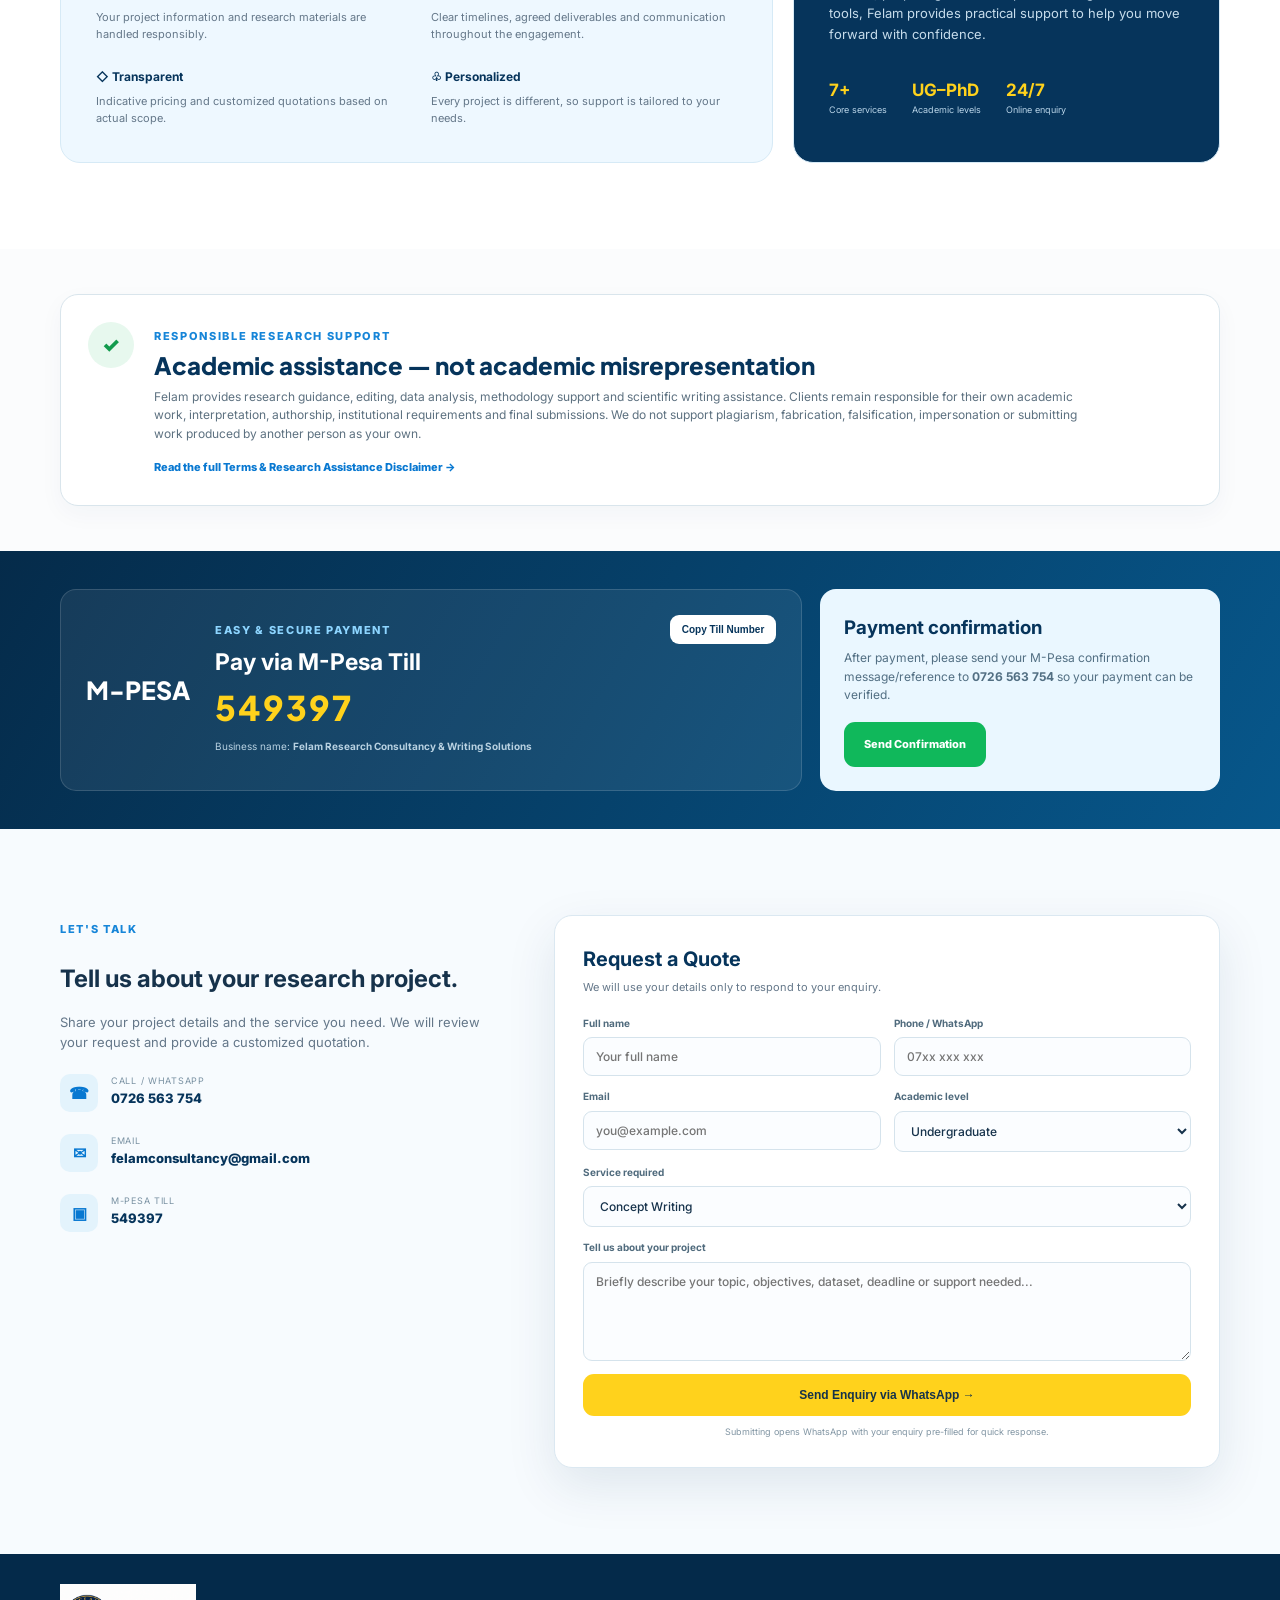
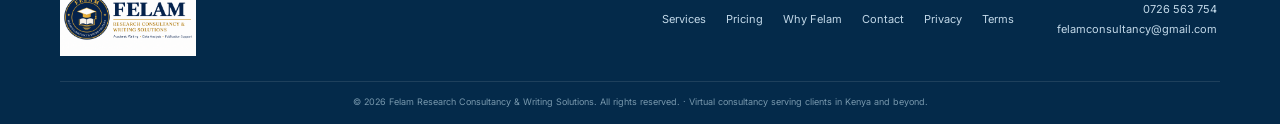
==== commit 68472425: "Add files via upload Updating Courses offered" ====
--- a/index.html
+++ b/index.html
@@ -39,7 +39,7 @@
     "description": "Research support, data analysis, scientific writing and research tool development.",
     "url": "https://YOUR-DOMAIN.example/",
     "logo": "https://YOUR-DOMAIN.example/Felam_Logo.png",
-    "email": "felamconsultancy@gmail.com",
+    "email": "felix.amtos@gmail.com",
     "telephone": "+254726563754",
     "sameAs": []
   }
@@ -58,7 +58,7 @@
 
       <nav class="main-nav" aria-label="Main navigation">
         <a href="#home">Home</a>
-        <a href="#services">Services</a>
+        <a href="#services">Services</a><a href="#training">Training</a>
         <a href="#pricing">Pricing</a>
         <a href="#process">How It Works</a>
         <a href="#about">Why Felam</a>
@@ -137,6 +137,40 @@
           <article class="service-card"><div class="service-icon">☷</div><h3>Research Data Collection Tools</h3><p>Professional questionnaires, interview guides and electronic data collection tool design.</p><a href="#contact">Build a tool →</a></article>
           <article class="service-card"><div class="service-icon">✎</div><h3>Scientific Writing</h3><p>Abstracts, manuscripts, academic editing and publication-focused writing support.</p><a href="#contact">Get writing support →</a></article>
           <article class="service-card"><div class="service-icon">▱</div><h3>Electronic Data Hosting</h3><p>Electronic research data hosting and management support for eligible research projects.</p><a href="#contact">Ask about hosting →</a></article>
+          <article class="service-card featured-service"><div class="service-icon">⌘</div><span class="service-badge">NEW • SKILLS DEVELOPMENT</span><h3>Data Analysis Training &amp; Skills Development</h3><p>Practical, hands-on training that builds confidence in data management, analysis and visualization using <b>Python, R, STATA and Microsoft Excel</b>.</p><div class="tool-pills"><span>Python</span><span>R</span><span>STATA</span><span>MS Excel</span></div><ul class="training-mini-list"><li>Data cleaning &amp; preparation</li><li>Statistical analysis &amp; interpretation</li><li>Data visualization &amp; reporting</li><li>Practical project-based exercises</li></ul><a href="#training">Explore training →</a></article>
+
+        </div>
+      </div>
+    </section>
+
+    <section class="section training-section" id="training">
+      <div class="container">
+        <div class="training-panel">
+          <div class="training-intro">
+            <span class="section-kicker">PROFESSIONAL TRAINING</span>
+            <h2>Research, Data &amp; Analytics Training</h2>
+            <p>Practical, skills-focused courses for students, researchers, health professionals, programme teams and organisations. Training can be delivered one-to-one, in small groups, through workshops or as customised institutional capacity-building.</p>
+            <a class="btn btn-primary" href="#contact">Request training</a>
+          </div>
+          <div class="training-content">
+            <div class="training-tools"><span>Python</span><span>R</span><span>STATA</span><span>MS Excel</span><span>KoboToolbox</span><span>REDCap</span><span>Power BI</span><span>Tableau</span></div>
+            <h3>Course areas</h3>
+            <div class="training-grid">
+              <div><b>Research Foundations</b><small>Research methodology, quantitative &amp; qualitative methods, research ethics and GCP</small></div>
+              <div><b>Digital Data Collection</b><small>KoboToolbox essentials, advanced XLSForm and electronic data collection workflows</small></div>
+              <div><b>Research Data Management</b><small>Data cleaning, data dictionaries, databases, missing data, quality assurance and REDCap</small></div>
+              <div><b>Biostatistics &amp; Epidemiology</b><small>Descriptive statistics, hypothesis testing, regression, epidemiological methods and causal inference</small></div>
+              <div><b>R &amp; Stata for Health Research</b><small>Data cleaning, statistical analysis, visualization, regression, survival and survey analysis</small></div>
+              <div><b>Implementation Research</b><small>Implementation outcomes, intervention evaluation, scale-up and mixed-methods approaches</small></div>
+              <div><b>Scientific Writing</b><small>Manuscripts, abstracts, protocols, reports, referencing and publication-focused writing</small></div>
+              <div><b>Systematic Review &amp; Meta-analysis</b><small>Literature search, screening, extraction, risk of bias and meta-analysis</small></div>
+              <div><b>Grant Proposal Writing</b><small>Concept notes, proposals, logical frameworks, budgets and research funding</small></div>
+              <div><b>Data Visualization</b><small>Power BI, Tableau, dashboards and publication-quality research figures</small></div>
+              <div><b>Research Project Management</b><small>Planning, timelines, teams, budgets, monitoring and reporting</small></div>
+              <div><b>Data Analysis Skills</b><small>Hands-on analysis using Python, R, STATA and Microsoft Excel, with practical datasets</small></div>
+            </div>
+            <p class="training-note"><strong>Flexible delivery:</strong> Courses can be customised by audience, skill level, duration, software and learning objectives.</p>
+          </div>
         </div>
       </div>
     </section>
@@ -200,7 +234,7 @@
           <span class="quote-mark">“</span>
           <h2>Better research begins with a clear plan.</h2>
           <p>Whether you are developing a proposal, working with a dataset, preparing a manuscript or refining research tools, Felam provides practical support to help you move forward with confidence.</p>
-          <div class="mini-stats"><div><strong>6+</strong><small>Core services</small></div><div><strong>UG–PhD</strong><small>Academic levels</small></div><div><strong>24/7</strong><small>Online enquiry</small></div></div>
+          <div class="mini-stats"><div><strong>7+</strong><small>Core services</small></div><div><strong>UG–PhD</strong><small>Academic levels</small></div><div><strong>24/7</strong><small>Online enquiry</small></div></div>
         </div>
       </div>
     </section>
@@ -244,7 +278,7 @@
           <p>We will use your details only to respond to your enquiry.</p>
           <div class="form-row"><label>Full name<input name="name" required placeholder="Your full name"></label><label>Phone / WhatsApp<input name="phone" required placeholder="07xx xxx xxx"></label></div>
           <div class="form-row"><label>Email<input type="email" name="email" placeholder="you@example.com"></label><label>Academic level<select name="level"><option>Undergraduate</option><option>Master's</option><option>PhD</option><option>Researcher / Professional</option></select></label></div>
-          <label>Service required<select name="service"><option>Concept Writing</option><option>Proposal Support</option><option>Thesis / Dissertation Support</option><option>Data Analysis</option><option>Data Collection Tool</option><option>Scientific Abstract</option><option>Manuscript Support</option><option>Electronic Data Hosting</option><option>Other</option></select></label>
+          <label>Service required<select name="service"><option>Concept Writing</option><option>Proposal Support</option><option>Thesis / Dissertation Support</option><option>Data Analysis</option><option>Data Collection Tool</option><option>Scientific Abstract</option><option>Manuscript Support</option><option>Electronic Data Hosting</option><option>Data Analysis Training &amp; Skills Development</option><option>Other</option></select></label>
           <label>Tell us about your project<textarea name="message" required rows="5" placeholder="Briefly describe your topic, objectives, dataset, deadline or support needed..."></textarea></label>
           <button class="btn btn-primary full" type="submit">Send Enquiry via WhatsApp →</button>
           <small class="form-note">Submitting opens WhatsApp with your enquiry pre-filled for quick response.</small>
--- a/styles.css
+++ b/styles.css
@@ -42,3 +42,59 @@
 @media(max-width:700px){.brand-logo{width:145px;height:52px}.footer-logo{width:170px;height:60px}.virtual-grid{grid-template-columns:1fr}.virtual-grid .btn{grid-column:auto}.integrity-box{grid-template-columns:1fr}.integrity-box h2{font-size:21px}}
 
 .legal-page{background:#f7fbfe}.legal-content{max-width:900px;background:#fff;border:1px solid var(--line);border-radius:18px;padding:42px;box-shadow:var(--shadow)}.legal-content h1{font:800 clamp(30px,5vw,46px)/1.1 "Plus Jakarta Sans",sans-serif;color:var(--navy);margin:8px 0 10px}.legal-content h2{font:800 20px "Plus Jakarta Sans",sans-serif;color:var(--navy);margin:30px 0 8px}.legal-content p,.legal-content li{font-size:13px;color:#536d7e}.legal-content li{margin:7px 0}.legal-content a{color:var(--blue);font-weight:700}.legal-content code{background:#eef5f9;padding:2px 5px;border-radius:4px}
+
+/* Data Analysis Training service */
+.featured-service {
+  position: relative;
+  overflow: hidden;
+}
+.service-badge {
+  display: inline-block;
+  margin-bottom: 10px;
+  padding: 5px 9px;
+  border-radius: 999px;
+  font-size: .66rem;
+  font-weight: 800;
+  letter-spacing: .06em;
+  background: #eef7f3;
+  color: #16785b;
+}
+.tool-pills {
+  display: flex;
+  flex-wrap: wrap;
+  gap: 6px;
+  margin: 12px 0 15px;
+}
+.tool-pills span {
+  padding: 5px 9px;
+  border: 1px solid rgba(6,52,91,.12);
+  border-radius: 999px;
+  font-size: .72rem;
+  font-weight: 700;
+  color: #06345b;
+  background: #f7fafc;
+}
+
+
+/* Data Analysis Training & Skills Development */
+.training-section{background:#f4f9fc}
+.training-panel{display:grid;grid-template-columns:.8fr 1.2fr;gap:0;border-radius:22px;overflow:hidden;box-shadow:var(--shadow);border:1px solid #d8e8f1;background:#fff}
+.training-intro{padding:38px;background:linear-gradient(145deg,#06345b,#075b8f);color:#fff}
+.training-intro h2{font:800 31px/1.1 "Plus Jakarta Sans",sans-serif;margin:10px 0 14px;color:#fff}
+.training-intro p{font-size:13px;color:#cfe3ef;margin:0 0 25px}
+.training-intro .btn{font-size:11px}
+.training-content{padding:32px}
+.training-tools{display:flex;flex-wrap:wrap;gap:8px;margin-bottom:18px}
+.training-tools span{padding:7px 12px;border-radius:999px;background:#eef7f3;color:#16785b;font-size:11px;font-weight:800}
+.training-content h3{margin:0 0 15px;color:var(--navy);font-size:17px}
+.training-grid{display:grid;grid-template-columns:1fr 1fr;gap:12px}
+.training-grid>div{padding:14px;border:1px solid #e0ebf1;border-radius:12px;background:#fbfdff}
+.training-grid b,.training-grid small{display:block}
+.training-grid b{font-size:11px;color:var(--navy)}
+.training-grid small{font-size:10px;color:var(--muted);margin-top:4px}
+.training-note{font-size:10px;color:var(--muted);margin:17px 0 0;padding-top:14px;border-top:1px solid #e1ebf0}
+.training-mini-list{list-style:none;padding:0;margin:12px 0 15px;display:grid;gap:5px}
+.training-mini-list li{font-size:10px;color:#587083;padding-left:15px;position:relative}
+.training-mini-list li:before{content:"✓";position:absolute;left:0;color:var(--green);font-weight:900}
+@media(max-width:900px){.training-panel{grid-template-columns:1fr}}
+@media(max-width:700px){.training-content{padding:24px}.training-intro{padding:30px 24px}.training-grid{grid-template-columns:1fr}.training-intro h2{font-size:27px}}
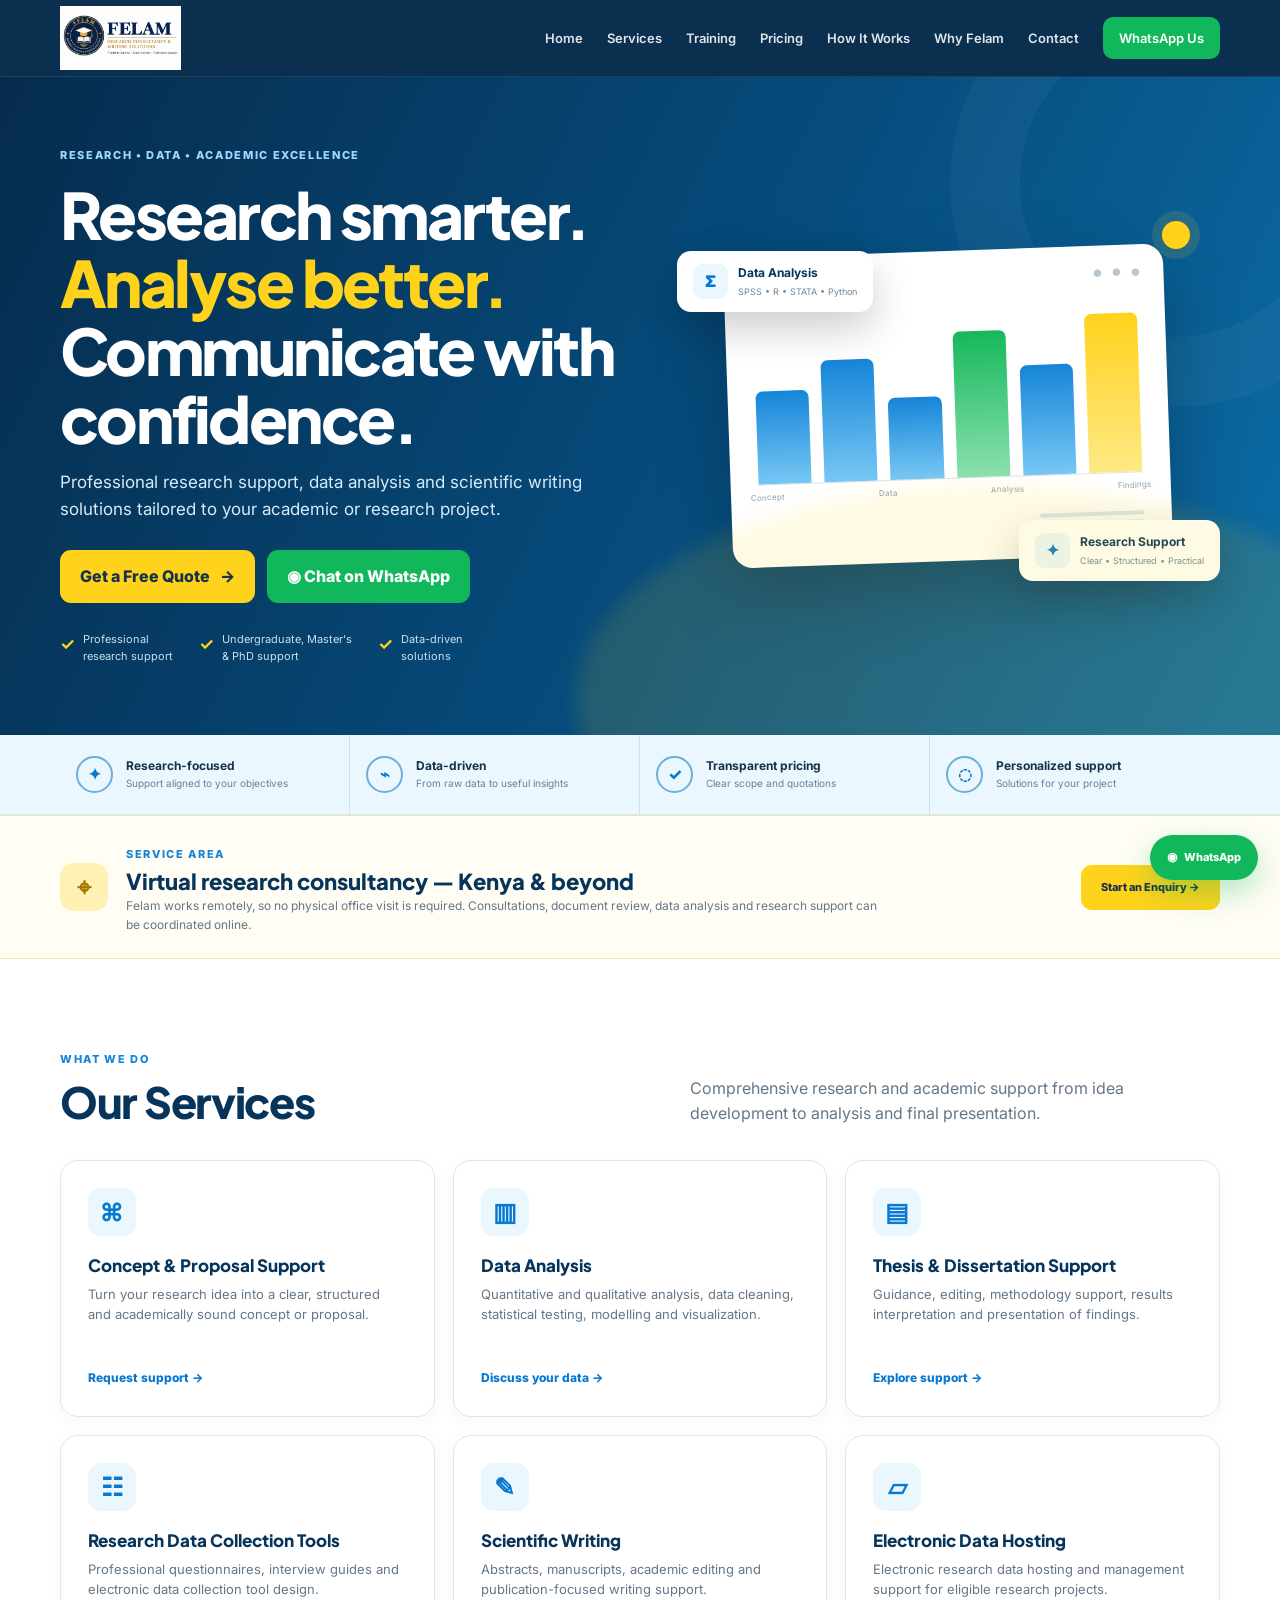
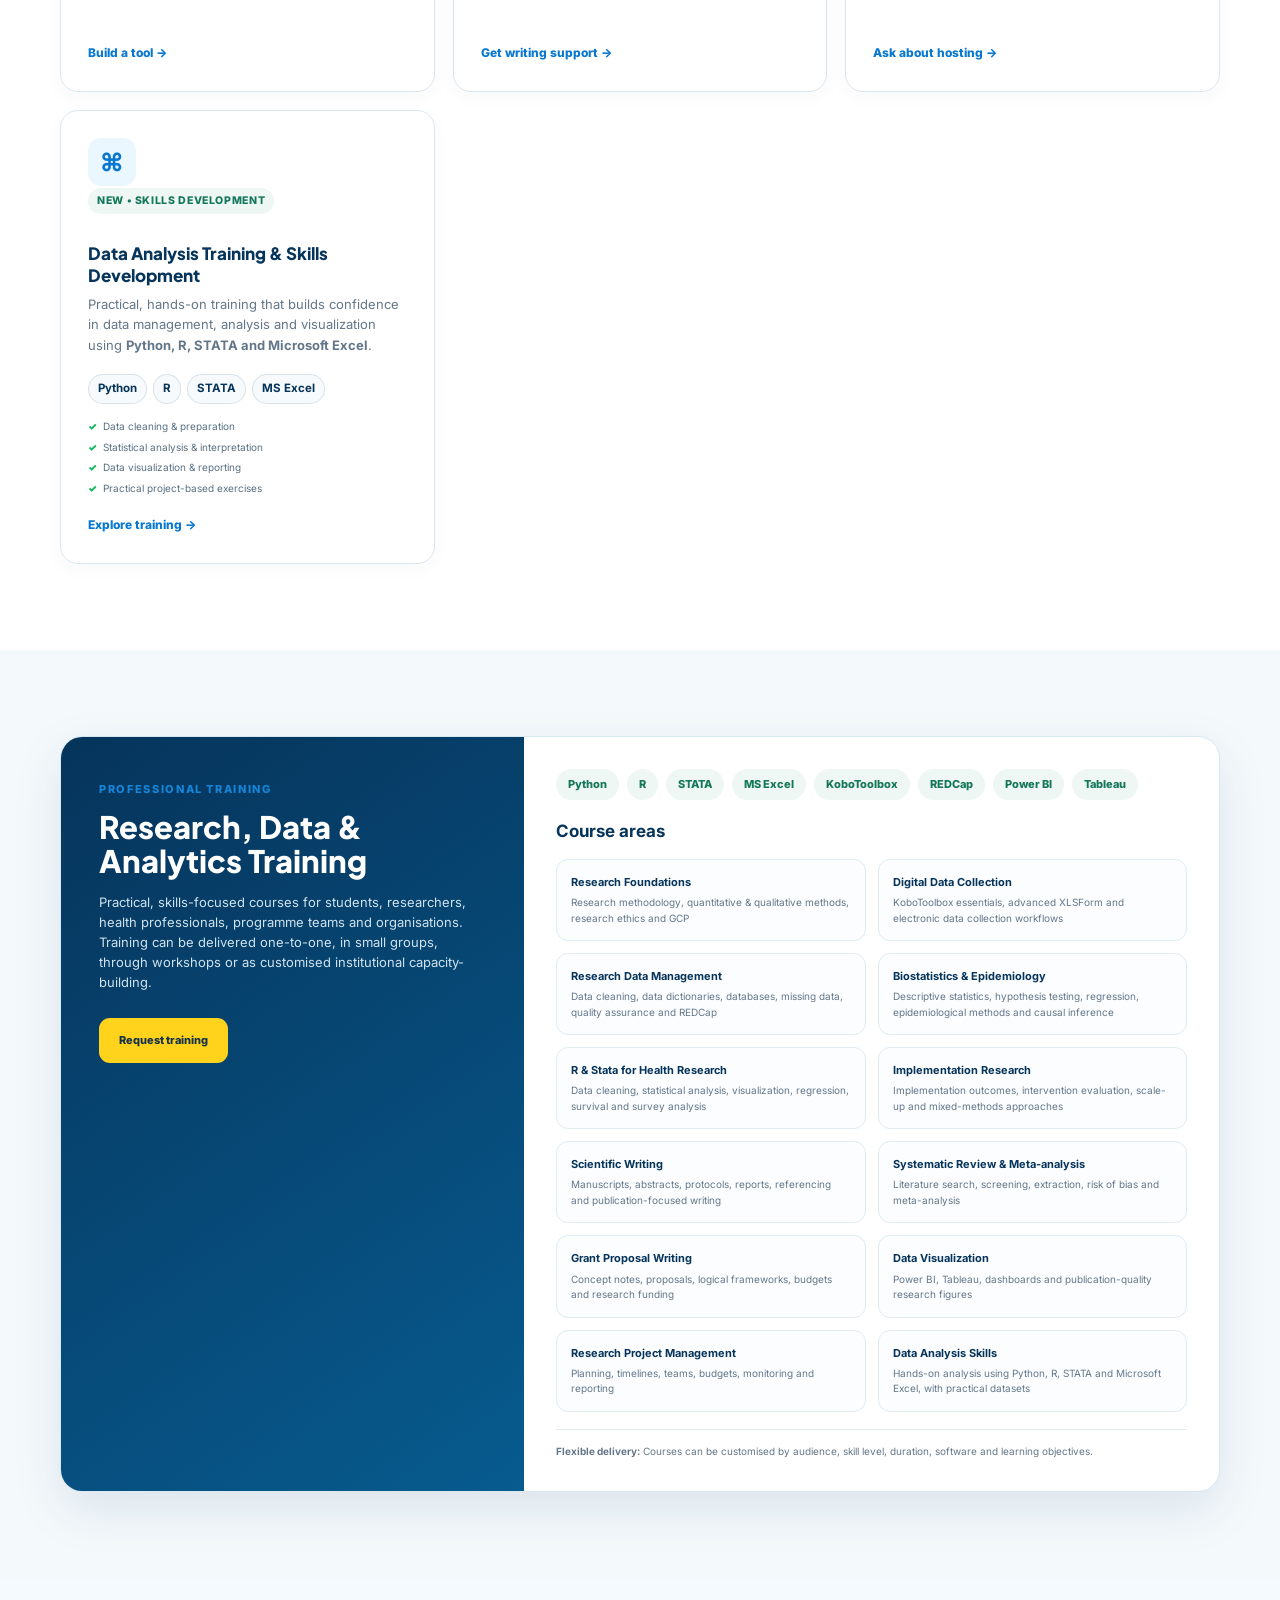
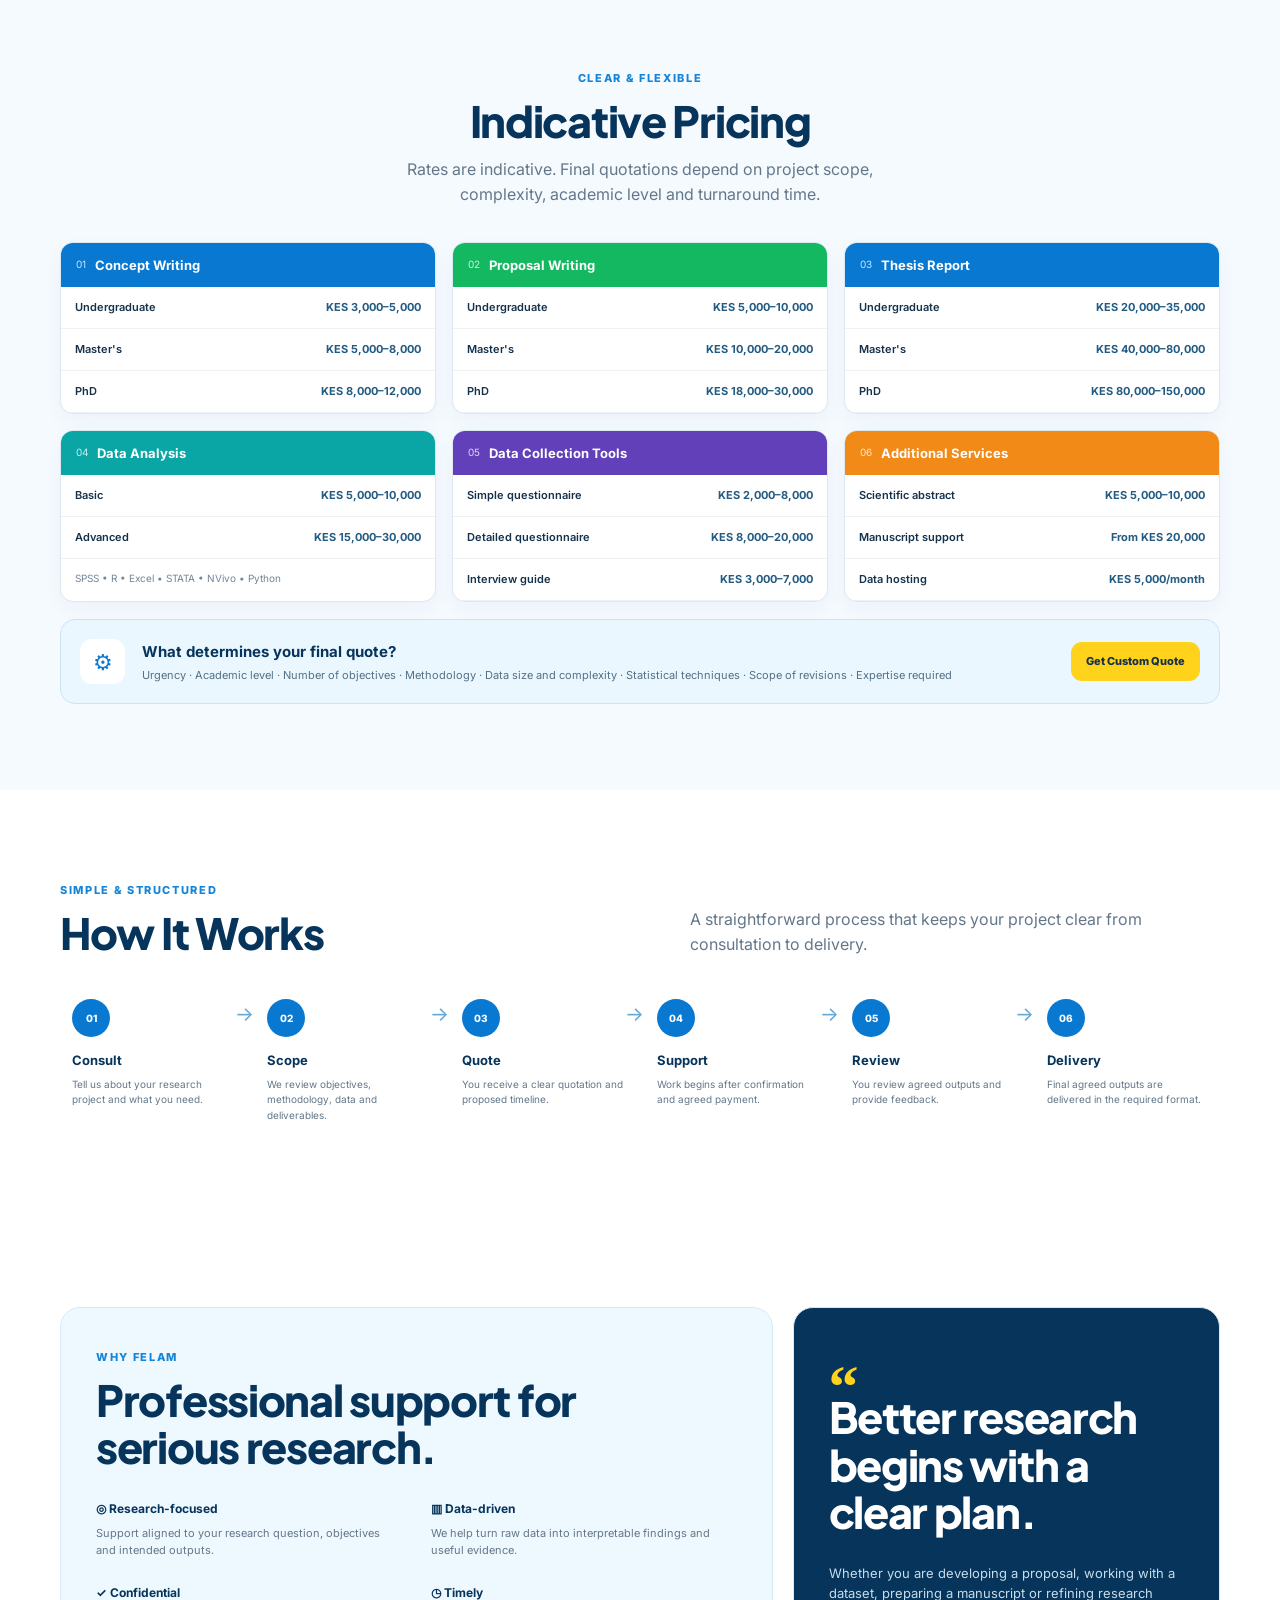
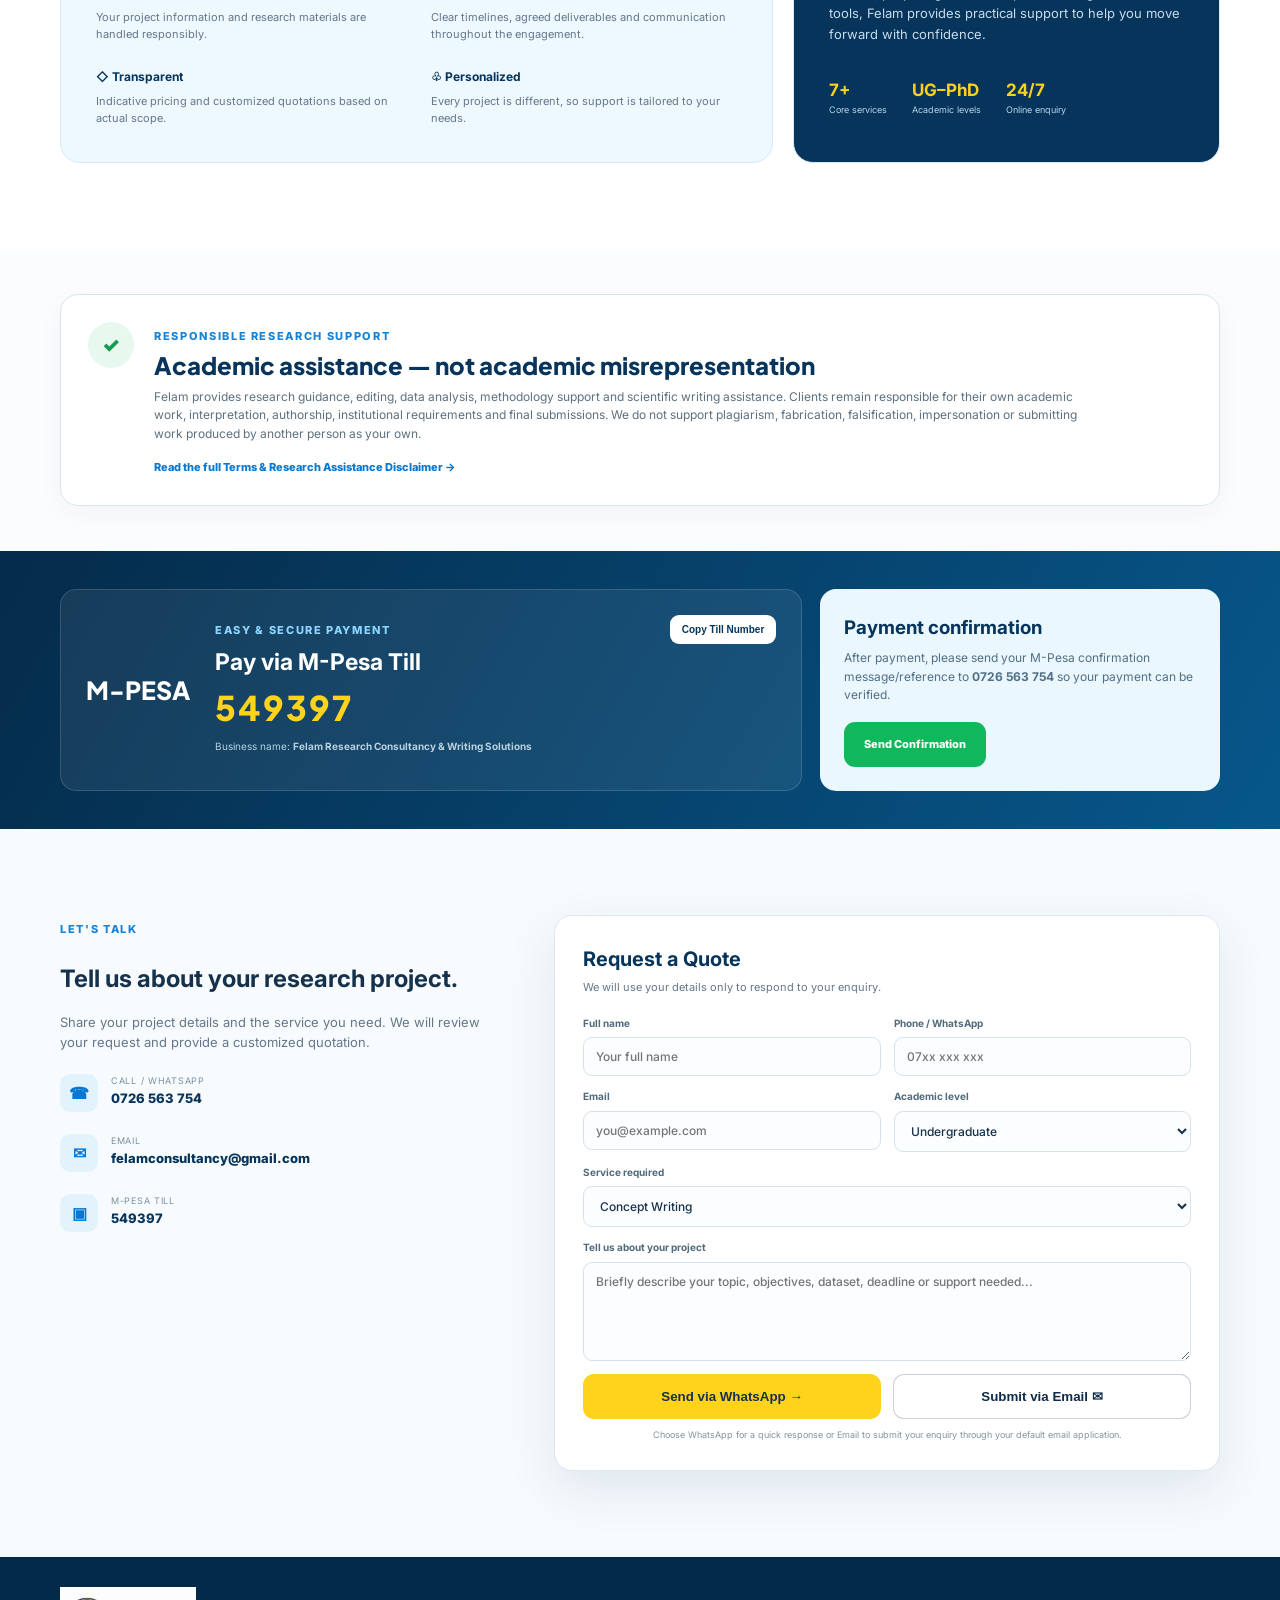
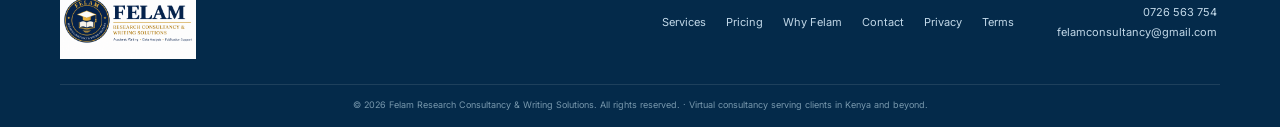
==== commit ebb08cbb: "Add files via upload" ====
--- a/index.html
+++ b/index.html
@@ -39,7 +39,7 @@
     "description": "Research support, data analysis, scientific writing and research tool development.",
     "url": "https://YOUR-DOMAIN.example/",
     "logo": "https://YOUR-DOMAIN.example/Felam_Logo.png",
-    "email": "felix.amtos@gmail.com",
+    "email": "felamconsultancy@gmail.com",
     "telephone": "+254726563754",
     "sameAs": []
   }
@@ -280,8 +280,11 @@
           <div class="form-row"><label>Email<input type="email" name="email" placeholder="you@example.com"></label><label>Academic level<select name="level"><option>Undergraduate</option><option>Master's</option><option>PhD</option><option>Researcher / Professional</option></select></label></div>
           <label>Service required<select name="service"><option>Concept Writing</option><option>Proposal Support</option><option>Thesis / Dissertation Support</option><option>Data Analysis</option><option>Data Collection Tool</option><option>Scientific Abstract</option><option>Manuscript Support</option><option>Electronic Data Hosting</option><option>Data Analysis Training &amp; Skills Development</option><option>Other</option></select></label>
           <label>Tell us about your project<textarea name="message" required rows="5" placeholder="Briefly describe your topic, objectives, dataset, deadline or support needed..."></textarea></label>
-          <button class="btn btn-primary full" type="submit">Send Enquiry via WhatsApp →</button>
-          <small class="form-note">Submitting opens WhatsApp with your enquiry pre-filled for quick response.</small>
+          <div class="form-actions">
+            <button class="btn btn-primary" type="submit">Send via WhatsApp →</button>
+            <button class="btn btn-email" type="button" id="emailEnquiry">Submit via Email ✉</button>
+          </div>
+          <small class="form-note">Choose WhatsApp for a quick response or Email to submit your enquiry through your default email application.</small>
         </form>
       </div>
     </section>
--- a/styles.css
+++ b/styles.css
@@ -98,3 +98,13 @@
 .training-mini-list li:before{content:"✓";position:absolute;left:0;color:var(--green);font-weight:900}
 @media(max-width:900px){.training-panel{grid-template-columns:1fr}}
 @media(max-width:700px){.training-content{padding:24px}.training-intro{padding:30px 24px}.training-grid{grid-template-columns:1fr}.training-intro h2{font-size:27px}}
+
+
+.form-actions{display:flex;gap:12px;flex-wrap:wrap;margin-top:4px}
+.form-actions .btn{flex:1 1 220px}
+.btn-email{background:#fff;border:1px solid rgba(15,43,74,.22);color:#0f2b4a}
+.btn-email:hover{background:#f4f7fb;border-color:rgba(15,43,74,.4)}
+@media (max-width:640px){
+  .form-actions{flex-direction:column}
+  .form-actions .btn{width:100%}
+}
